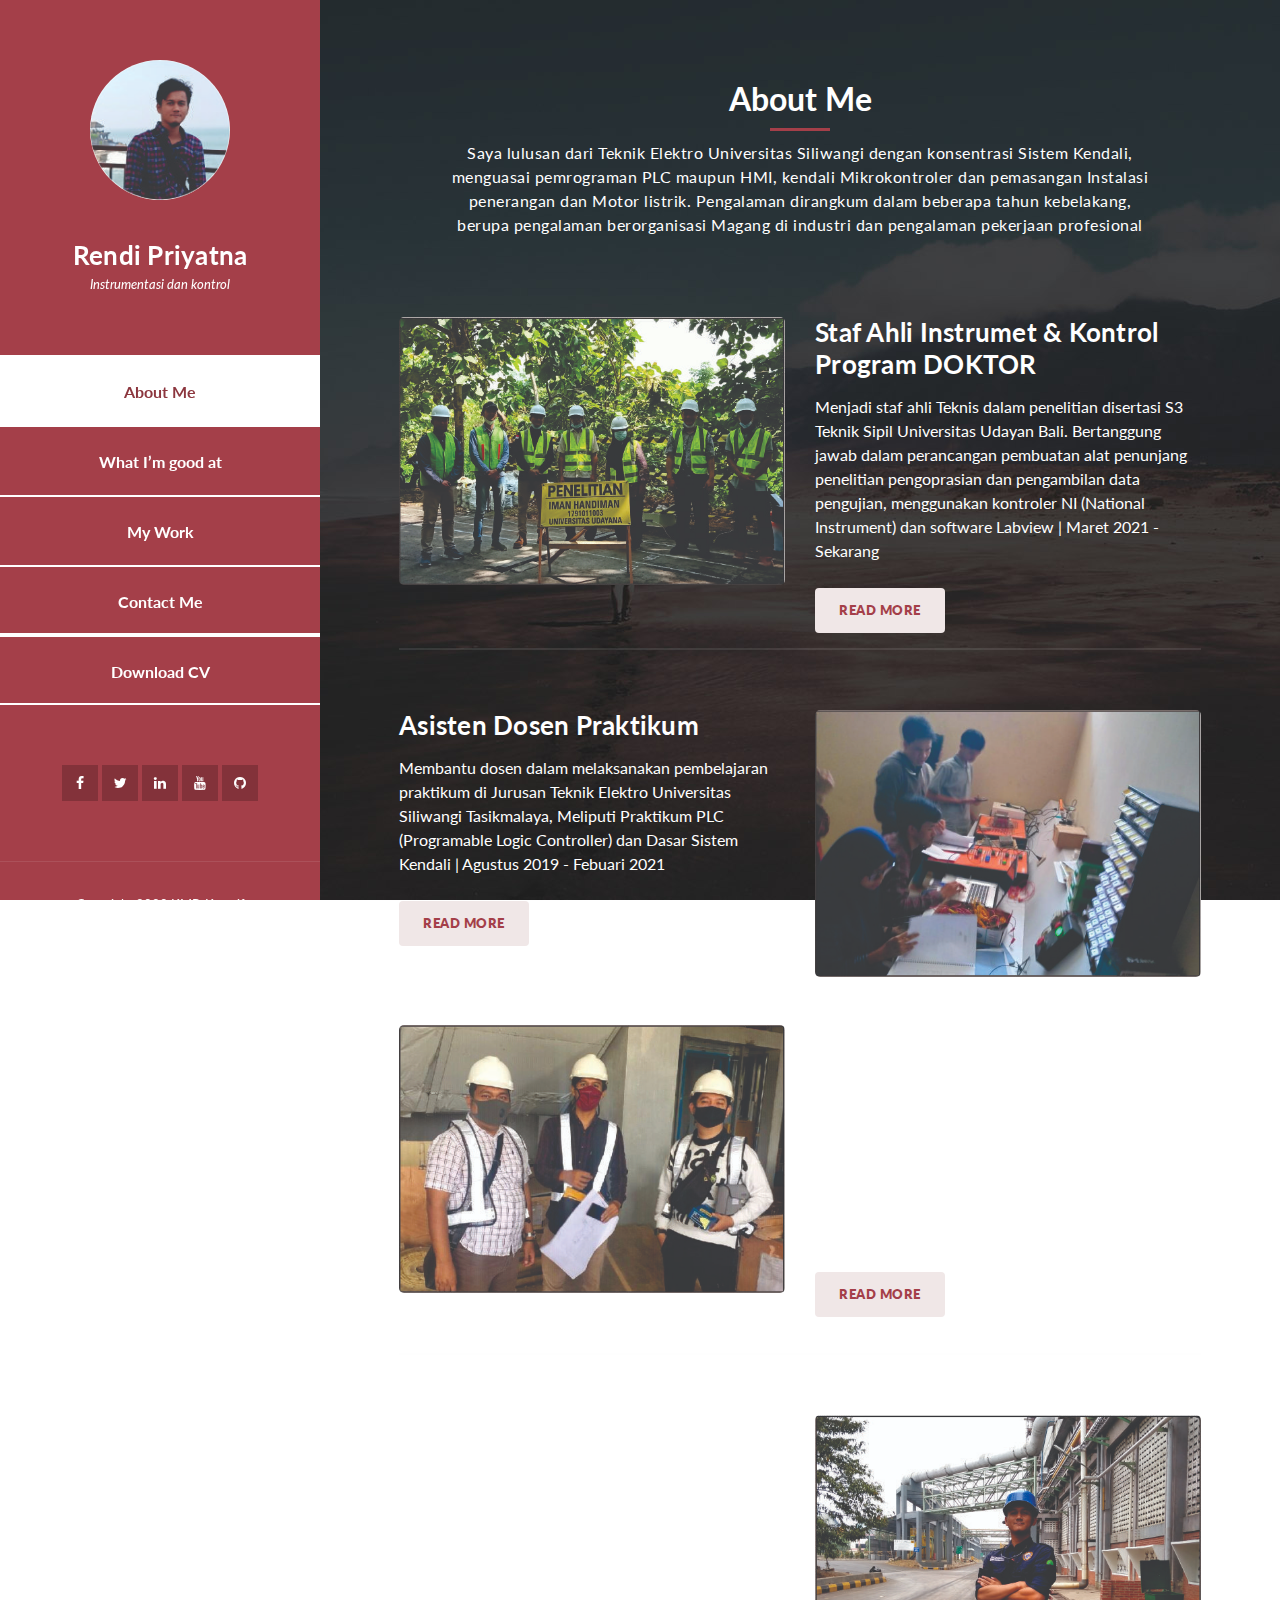
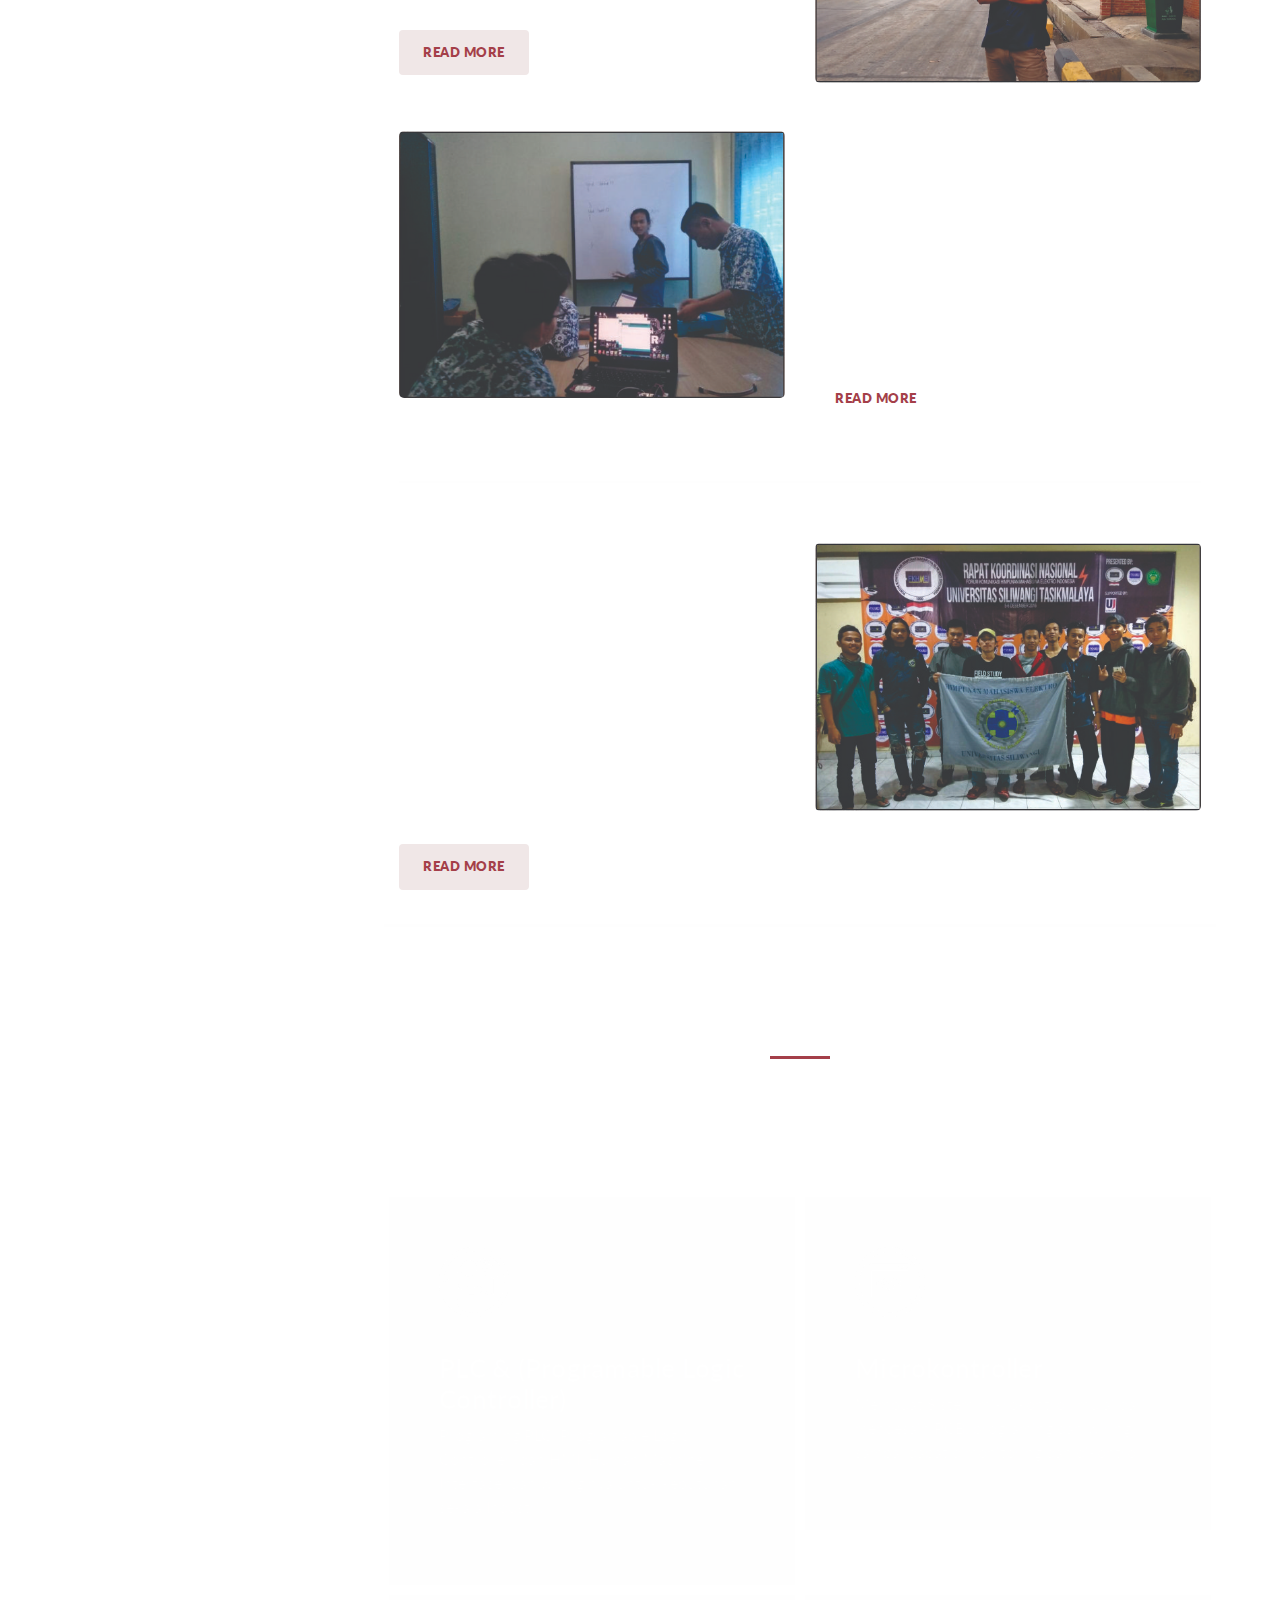
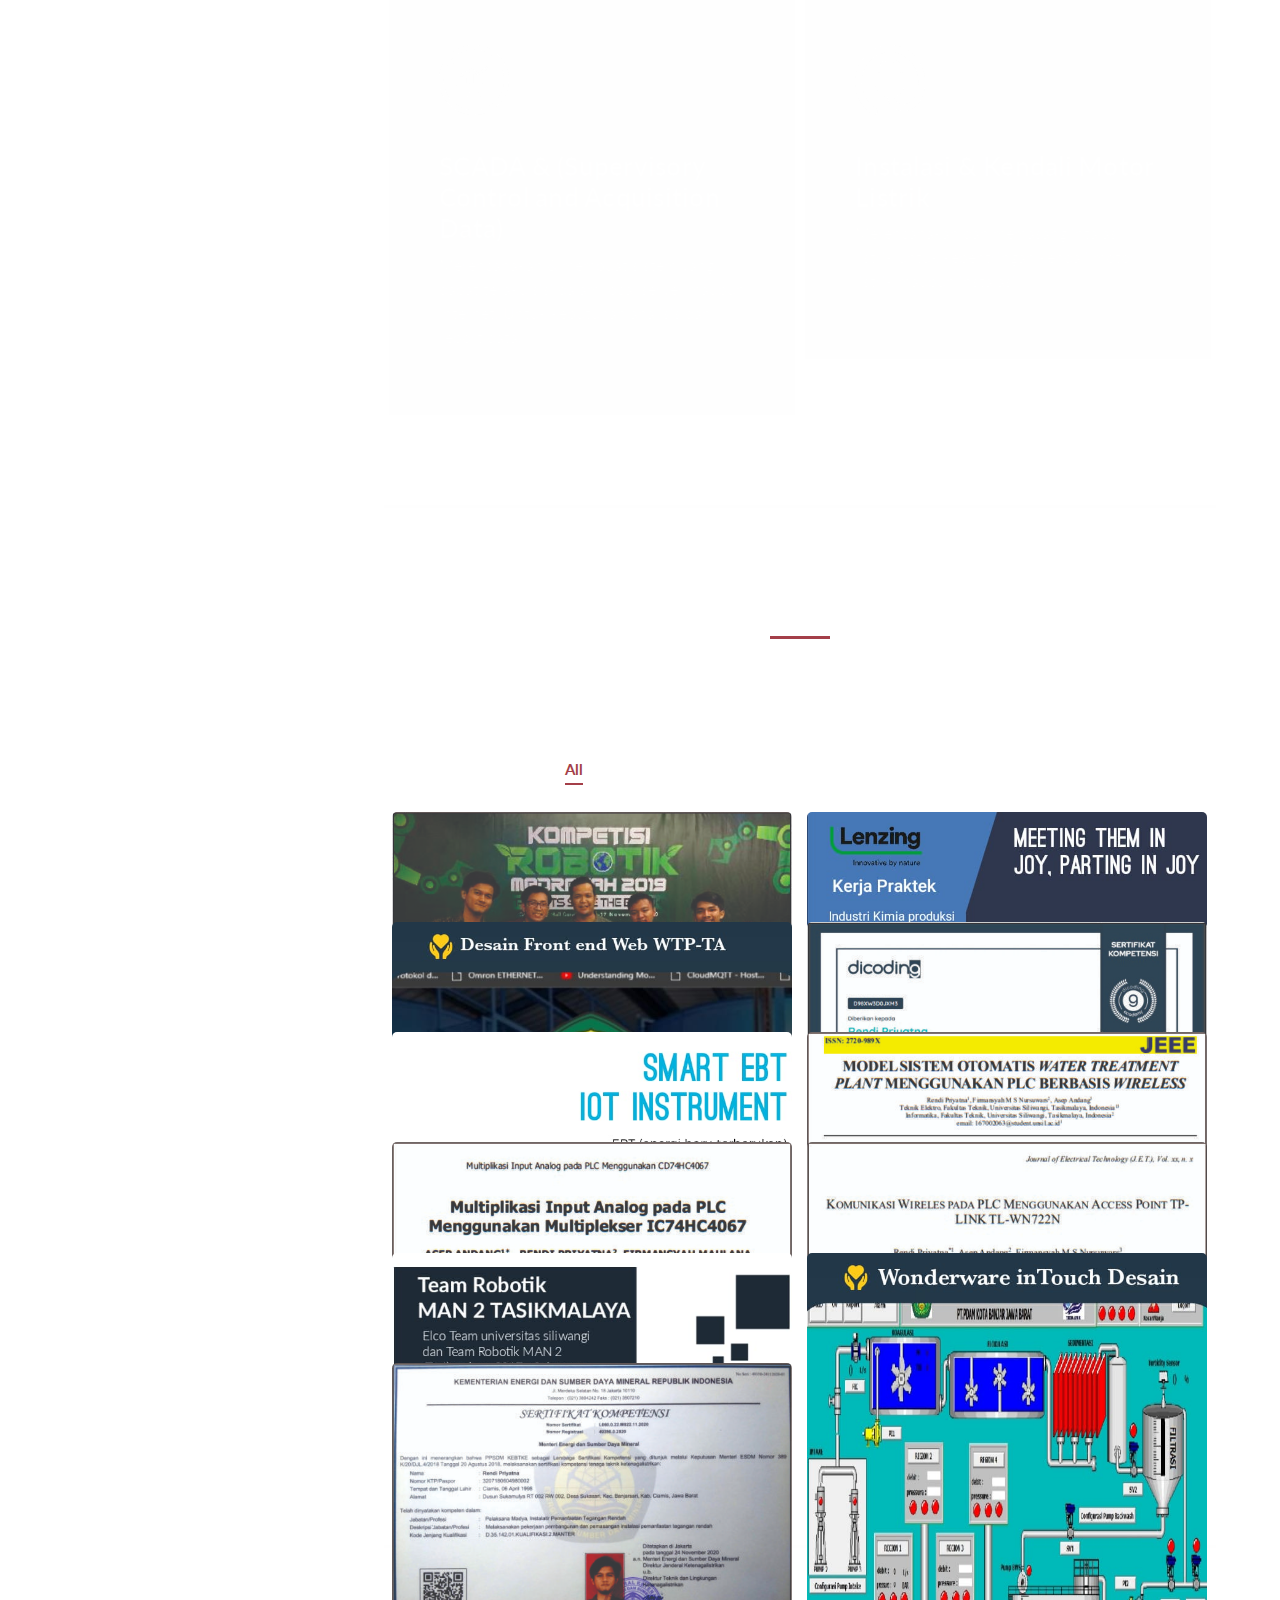
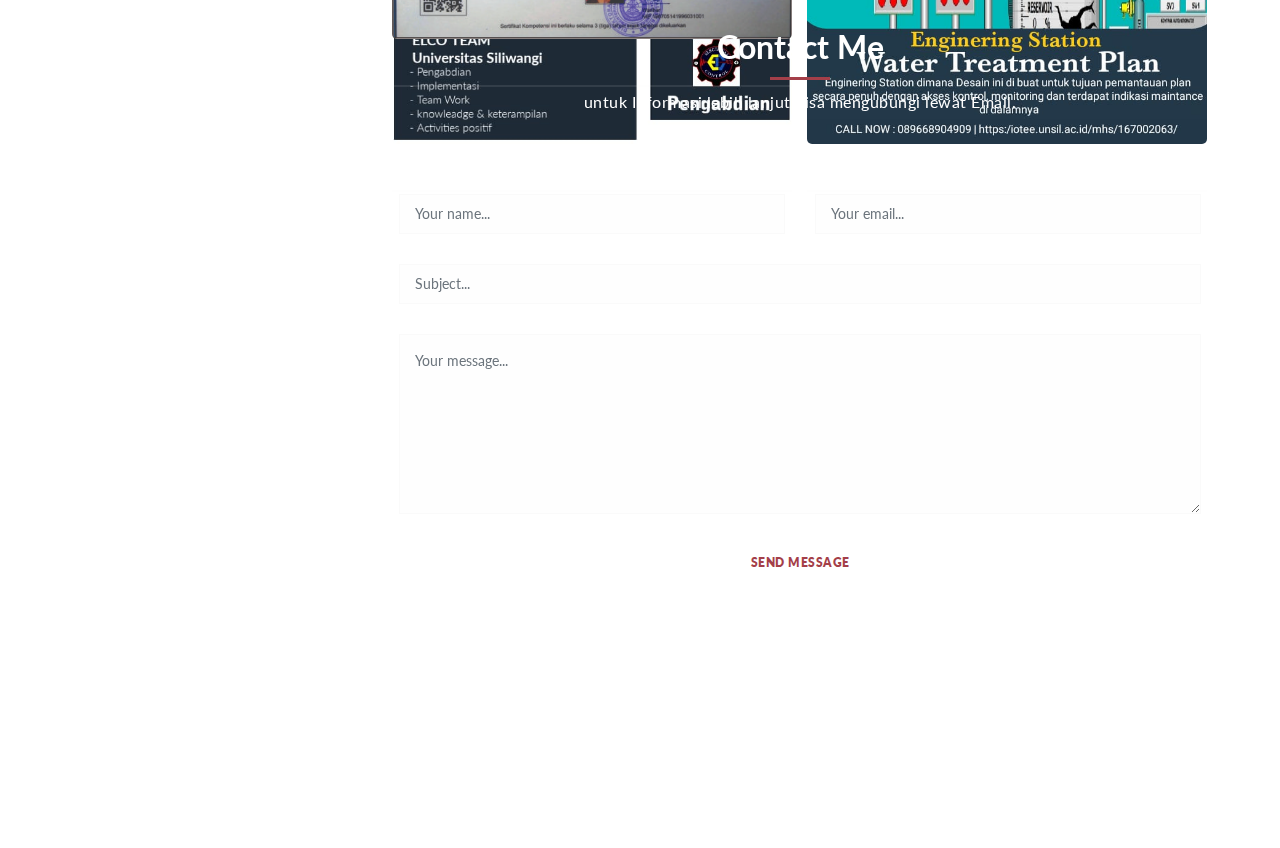
==== index.html @ a425ef1a "first commit" ====
<!DOCTYPE html>
<html lang="en">
  <head>
    <meta charset="utf-8" />
    <meta
      name="viewport"
      content="width=device-width, initial-scale=1, shrink-to-fit=no"
    />
    <meta name="description" content="" />
    <meta name="author" content="" />
    <link
      href="https://fonts.googleapis.com/css?family=Lato:100,300,400,700,900"
      rel="stylesheet"
    />

    <title>Rendi Priyatna</title>
<!--
Reflux Template
https://templatemo.com/tm-531-reflux
-->
    <!-- Bootstrap core CSS -->
    <link href="vendor/bootstrap/css/bootstrap.min.css" rel="stylesheet" />

    <!-- Additional CSS Files -->
    <link rel="stylesheet" href="assets/css/fontawesome.css" />
    <link rel="stylesheet" href="assets/css/templatemo-style.css" />
    <link rel="stylesheet" href="assets/css/owl.css" />
    <link rel="stylesheet" href="assets/css/lightbox.css" />
    <link rel="stylesheet" href="assets/css/style.css"> 
    <!-- <link rel="stylesheet" href="assets/css/reset.css">  -->

    <script src="assets/js/modernizr.js"></script>
  
  </head>

  <body>
    

    <div id="page-wraper">
      <!-- Sidebar Menu -->
      <div class="responsive-nav">
        <i class="fa fa-bars" id="menu-toggle"></i>
        <div id="menu" class="menu">
          <i class="fa fa-times" id="menu-close"></i>
          <div class="container">
            <div class="image">
              <a href="#"><img src="assets/images/me.jpg" alt="" /></a>
            </div>
            <div class="author-content">
              <h4>Rendi Priyatna</h4>
              <span>Instrumentasi dan kontrol</span>
            </div>
            <nav class="main-nav" role="navigation">
              <ul class="main-menu">
                <li><a href="#section1">About Me</a></li>
                <li><a href="#section2">What I’m good at</a></li>
                <li><a href="#section3">My Work</a></li>
                <li><a href="#section4">Contact Me</a></li>
              </ul>
            </nav>
            
            <div class="main-nav">
              <ul class="main">
            <li>
                <a href="https://drive.google.com/file/d/1w5uhKiiRcPPguspFK7QP5sYGs0wpsry7/view?usp=sharing">Download CV</a>
              </li>
              </ul>
          </div>

            <div class="social-network">
              <ul class="soial-icons">
                 <li>
                  <a href="https://fb.com/templatemo"><i class="fa fa-facebook"></i
                  ></a>
                </li>
                <li>
                  <a href="https://twitter.com/rendy026"><i class="fa fa-twitter"></i></a>
                </li>
                <li>
                  <a href="https://www.linkedin.com/in/rendi-priyatna-007/"><i class="fa fa-linkedin"></i></a>
                </li>
                <li>
                  <a href="https://www.youtube.com/watch?v=fQmTn2ET31I&t=65s"><i class="fa fa-youtube"></i></a>
                </li>
                <li>
                  <a href="https://github.com/rendipriyatna"><i class="fa fa-github"></i></a>
                </li>
              </ul>
            </div>
            <div class="copyright-text">
              <p>Copyright 2020 KMP-Kreatif</p>
            </div>
          </div>
        </div>
      </div>

      

      <section class="section about-me" data-section="section1">

        <div class="container">
          <div class="section-heading">
            <h2>About Me</h2>
            <div class="line-dec"></div>
            <span
              >Saya lulusan dari Teknik Elektro Universitas Siliwangi dengan konsentrasi Sistem Kendali, menguasai pemrograman PLC maupun HMI, kendali Mikrokontroler dan pemasangan Instalasi penerangan dan Motor listrik. 
              Pengalaman dirangkum dalam beberapa tahun kebelakang, berupa pengalaman berorganisasi Magang di industri dan pengalaman pekerjaan profesional  </span>
          </div>
          
          <div class="left-image-post">
            <div class="row">
              <div class="col-md-6">
                <div class="left-image">
                  <img src="assets/images/unud.jpg" alt="" />
                </div>
              </div>
              <div class="col-md-6">
                <div class="right-text">
                  <h4>Staf Ahli Instrumet & Kontrol Program DOKTOR</h4>
                  <p>
                    Menjadi staf ahli Teknis dalam penelitian disertasi S3 Teknik Sipil 
                    Universitas Udayan Bali. Bertanggung jawab dalam perancangan pembuatan 
                    alat penunjang penelitian pengoprasian dan pengambilan data pengujian, 
                    menggunakan kontroler NI (National Instrument) dan software Labview | Maret 2021 - Sekarang
                  </p>
                  <section class="white-button cd-section">
                    <div class="cd-modal-action">
                      <a href="#0" class="btn" data-type="modal-trigger">Read More</a>
                      <span class="cd-modal-bg"></span>
                    </div> <!-- cd-modal-action -->
                
                    <div class="cd-modal">
                      <div class="cd-modal-content">
                        <div class="popup">
                          <h3><center>Cerita Project ke Bali</center> </h3>
                          <p><img src="assets/images/unud.jpg" style="float: right;"/>
                            Berawal dari tawaran project ke Bali dari  Dosen saya yaitu <strong> Pak  Asep Andang </strong>,  yang sudah saya anggap sebagai bapak sendiri, yang pada waktu itu  saya belum lulus dari Teknik Elektro Universitas Siliwangi Tasikmalaya. Project tersebut akan dikerjakan ketika saya sudah lulus. “kata Pak Asep”. Lantas saya langsung menerimana, <i> “bersyukur dong belum lulus saja sudah ada tawaran kerjaan, jalan-jalan ke Bali pula, mana nolak pikiran saya hehe”. </i>  
                          </p>
                          <p>
                          Tiga  hari setelah percakapan dengan Pak Asep saya di pertemukan dengan <strong> Pak Iman Handiman </strong>, Dosen Teknik Sipil yang sedang melaksanakan disertasi S3 di Universitas Udayana Bali, menjelaskan program dan teknis project penelitian nantinya seperti apa, penelitian beliau bersifat eksperiment untuk mengetahui tekanan ke arah lateral tanah itu seperti apa akibat beban dinamis dan beliau berani membayar saya yang baru lulus dengan gajih yang lumayan sangat besar 6 digit anggka lo belum anggka depannya yang buat saya tambah bingung hehe dan katanya itu bersih tambah terdiam saya saat itu hehe, <i>“ maklum biasanya dapet uang receh dari hari ke hari hehe”.</i>
                          </p>

                          <p><img src="assets/images/B1.jpg" style="float: left;"/>
                            Dua minggu kemudian saya sudah Sidang Akhir dan dinyatakan LULUS dari teknik elektro Universitas Siliwangi pada tgl 17 Februari 2021, dan pada tanggal 20  Februarinya saya berangkat ke bekasi bersama rekan kerja sekaligus senior saya di teknik elektro Universitas Siliwangi, Namanya <strong> Kodrat </strong>  senior yang menurut saya LEGENDA karena sering denger ceritanya tapi tak pernah tau orangnya seperti apa. Singkat cerita sudah dibekasi dan dipertemuakan dengan dengan orang yang yang katanya akan ngetraining saya mengenai alat yang digunakan untuk penunjang penelitian Pak Iman Handiman, namun pada saat itu saya bingung alatnya belum jadi, dan komponen nya juga pada tidak ada, menurut keterangan project ini sudah lama sekali tidak di lanjutkan karena pandemi Covid 19 dan akhirnya sebagian besar sensor dan kebutuhan lainnya pada hilang <i>"ujar pemilik project yang membangun alat penunjang penelitian pak iman”.</i>
                          </p>
                          <p>
                            Dan akhirnya saya dan abang saya bang kodrat yang menyelesaikannya, tentunya atas arahan penanggung jawab pemilik project sebelumnya,waktu itu saya benar-benar kewalahan membereskan alat penunjang penelitian ini karena harus di ngeprogram NI (National Instrument) dengan software labview yang sebelumnya belum pernah saya mencobanya, tuntutan pengerjaan alat harus beres dalam waktu 1 minggu,  benar-benar pengalaman pertama bekerja di dalam tekanan waktu, pada saat itu, dengan modal menanyakan konsep dan seperti apa cara memprogram labview ke sahabat saya <strong> Moc Rizal </strong> melalui telpone, ditambah sedikit pemahaman saya dalam dunia percodingan, alhamdlilah itu alat keprogram seluruhnya dalam waktu 1 minggu tersebut, namun alat tersebut belum terkalibrasi  dan memlilih di lanjut di Tasikmalaya, karena kehidupan di bekasi tidak enak tempat tidurnya hehe, <i> “ kalo enak sih betah-betah saja”.</i>
                         </p>
                         <p><img src="assets/images/mbl.jpg" style="float: right;"/>
                          Waktu keberangkatan ke Bali sudah mepet namun alatnya belum selesai 100%, alat itu belum terkalihrasi semuanya, dan belum perah di tes running sistem secara keseluruhan, namun ya apa yang harus di perbuat. Mau tidak mau harus berangkat ke Bali dan harus benar-benar dipastikan beres disana.Tanggal 26 Maret 2021 keberangkatan dari kota Tasikmalaya pada pukul 04:00 WIB menuju  Jimbaran Bali. Perjalanan memakan waktu 2 hari lewat jalur darat, karena tidak memungkinkan naik pesawat  <i> “membawa peralatan tempur lho untuk penelitian disana ” </i> beratnya sekitar 50 kg an ada lah…….ayangin Bro naik mobil dari Tasikmalaya ke Bali bawa alat beratnya sampe 50 Kg-an , foto disamping penampakan mobil yang dipake buat tour ke Bali, <i>“ kata pemiliknya langsung dinamai Soleh katanya hehe”.</i>
                          </p>

                          <p><img src="assets/images/tol.jpg" style="float: left;"/>
                          Disepanjang perjalanan entah katro, nora / ndeso, saya benar-benar sangat menikmati keindahan kota bali dari awal masuk pelabuhan di gilimanuk sampe ke kosan yang ada di Jimbaran, tata daerah yang begitu asri dan masih kental dengan budayanya ditambah keindahan panorama-panorama alamnya yang masih terjaga yang buat saya TERPESONA dan nyaman melihatnya “yaelah terpesona hehe” saat itu tidak sama sekali tepikirkan sama alat yang belum 100% beres teruji semuanya berhenti sejenak melihat keindahan Bali.
                          </p>
                          <p>
                            Singkat cerita perjalanan dan peristirahatan sudah beres dan cukup, kewajiban dimulai kembali, keesokan pagi nya langsung diajak ke kampus undayana  menemui promotor untuk kepentingan pemilihat lokasi pengujian yang direkomendasikan dan ketemulah titik yang disetujui di belakang fakultas hukum di bukit Jimbaran, alhamduliilah deket kosan, survey lokasipun dilakukan pada keesokan paginya,
                          </p>
                          <h6>“ ngeri lo bre itu kampus gede banget, kalo di tasik seluas gunung galunggung tuh ada lah :D “ </h6>
                          <p>
                            Tanggal 2 April 2020 pelaksanaan pemasangan mulai dilakukan dari mulai penggalian tanah, marking lokasi untuk lintasan kendaraan, seting dan kalibrasi alat beres dalam waktu 3 hari, karena hari seninnya akan dilaksanakan terpengujian langsung yang disaksikan oleh promotor dan kopromotornya. Percaya atau tidak itu alat sudah terpasang belum sempet pengujian alat lagi keseluruhan dan langsung di tes depat promotor dan kopromotor, gak ngeri-ngeri gimana tuh, gimana kalo ada masalah teknis maupun nonteknis, untungnya alhamdulilah masih bisa di handel waktu itu dan berjalan lancar.
                          </p>
                          
                          <p><img src="assets/images/persiapan.jpg" style="float: right;"/>
                            Settinga parameter instument, kemudian pengkalibrasian dengan membandingkan data hasil pembacaan sensor dengan timbangan yang sudah terkalibrasi sebelumnya
                          
                          </p>
                          <img src="assets/images/persiapan1.jpg" style="float: left;"/>
            
                          <p><img src="assets/images/persiapan2.jpg" style="float: left;"/>
                            Menggali lubung sedalam 1,8 meter dengan lebar 1 meter persegi, dikerjakan oleh 2 orang dalam 2 hari kerja dan Marking lintasan dengan menggunakan Pilok dan menamai setiap jarak lintasannya sejauh 50 cm, 100 cm dan 150 cm
                          </p>
                          <p>
                            Pengujian dilakukan dengan melewatkan truck double dengan berat 18 ton kelereng tebing karang dan melihat respone pergerakan tanah lateral yang dibaca oleh sensor load cell, di proses oleh NI (National Instrument) dan di record melalui labview dengan rate scan 10ms, data tersebut langsung tersimpan ke excel dan dapat di asistensikan secara langsung ke promotor dan alhamdulilah data tersebut di akui dan lanjut untuk dianalisis….. yeayyy alhamdulilah bahagia sekali waktu itu, dan langsung  diajak kami tuk Keliling Bali…
                          <br>
                          <h3>Berikut ini buktinya bahwa saya pernah keliling Bali , bukan editan ya hehe </h3>
                          </p>
                        <img src="assets/images/jl1.jpg" style="float:left">
                        <img src="assets/images/jl2.jpg" style="float:right">
                        <img src="assets/images/jl3.jpg" style="float:left">
                        <img src="assets/images/jl4.jpg" style="float:right">
                        <p>Terimakasih sudah membaca cerita pengalaman saya ketika ada kerjaan di bali, mungkin tidak begitu penting cerita ini saya tulis di portofolio
                          namun ya seadanya seperti ini saya mencoba membuat sebuah rekam jejak pengalaman di dunia digital.
                        </p>
                        </div>
                        
                        
                        <h5 style="text-align: center;">Salam Manja</h5> 
                        <br>
                        <br>
                        <h5 style="text-align: center;">Rendi Priyatna, S.T</h5> 
                        
                        
                
                      
                      </div> <!-- cd-modal-content -->
                    </div> <!-- cd-modal -->
                
                    <a href="#0" class="cd-modal-close"></a>
                
                  </section>                 

                </div>
              </div>
            </div>
          </div>

          <div class="right-image-post">
            <div class="row">
              <div class="col-md-6">
                <div class="left-text">
                  <h4>Asisten Dosen Praktikum</h4>
                  <p>
                    Membantu dosen dalam melaksanakan pembelajaran praktikum 
                    di Jurusan Teknik Elektro Universitas Siliwangi Tasikmalaya,
                    Meliputi Praktikum PLC (Programable Logic Controller) dan 
                    Dasar Sistem Kendali | Agustus 2019 - Febuari 2021
                  </p>
                  <section class="white-button cd-section">
                    <div class="cd-modal-action">
                      <a href="#0" class="btn" data-type="modal-trigger">Read More</a>
                      <span class="cd-modal-bg"></span>
                    </div> <!-- cd-modal-action -->
                
                    <div class="cd-modal">
                      <div class="cd-modal-content">
                        <div class="popup">
                          <h3><center>Cerita Asisten Dosen Praktikum</center> </h3>
                          <p><img src="assets/images/prakplc1.jpg" style="float: left;"/>
                            Cerita pengalaman menjadi Asisten Dosen praktikum bermula dari diajaknya menjadi Asisten dosen praktikum PLC Tahun ajaran Genap, 2019/2020 dari teman seangkatan, “ keajak karena saya terlihat menonjol kali ya di Matakulia PLC” ( sombong dikit gpp ya hehe)
                          </p>
                          <p>Tak banyak dokumentasi yang terabadikan waktu pelaksanaan praktikum karena berlangsung dengan khidmatnya proses belajar mengajarnya “ cie….cie… hehe”, dalam pelaksanaan menjadi Asisten Dosen Praktikum dikerjakan 2 orang karena jumlah mahasiswa yang cukup banyak dan hanya ada 1 modul yang dapat digunakan untuk praktikum pada waktu itu jadi pembagian waktu pelaksanaan praktikum dibagi jadi 2 sip, semisal tidak diberlakukan seperti ini gempor lah masa iya harus nunggu dan mengulang-ngulang pekerjaan dari jam 8 pagi sampe jam 10 malam, ya biar enak dan yang mengajar bisa istirahat dibagi 2 sip akhirnya, Isi dalam Modul pembelajaran praktikum PLC sebagai berikut :
                          
                          </p>
                          <p><img src="assets/images/prakplc2.jpg" style="float: right;"/>
                          
                            1.	Modul Dasar PLC, menerangkan dan mencoba implementasi dan logika-logika dasar dari gerbang logika yang dituangkan dalam program berbentuk ladder diagram seperti gerbang AND, OR,NOT, NAND, XOR, XNOR dll <br>
                            2.	Modul Lanjutan Dasar, menerangkan dan mencoba membuat fungsi-fungsi dasar yang ada dalam pemrograman PLC , seperti Timer, Counter, IL, JME dll <br>
                            3.	Modul Aplikasi PLC Sederhana, mencoba menyelesaikan logika dalam lampu cerdas cermat dan mensimulasikannya dalam bentuk HMI. <br>
                            4.	Modul Aplikasi PLC Lanjutan, mencoba membuat dan menyelesaikan masalah bagaimana cara lampu merah bekerja dan menuangkan logikanya dalam bentuk ladder diagram sehingga dalam berjalan layaknya lampu merah dalam simulasi HMI PLC. <br>
                            Ke 4 modul tersebut harus beres dalam 3 bulanan, karena praktikum dimulasi setelah UTS selesai.
  
                          </p>
                          Kedua Pengalaman Menjadi Asisten Dosen Praktikum Dasar Sistem Kendali Tahun ajaran Genap, 2019/2020, pada waktu itu pelaksanaan praktikum sudah dilaksanakan sebagian secara daring (Online) karena pandemi Covid 19 sudah ada guys, pertemuan awal alhamdulilah masih dapat dilakukan secara langsung tatap muka di kelas Laboratorium Teknik Elektro Universitas Siliwangi, namun pertemuan – pertemuan selanjutnya menggunakan google meet untuk tatap muka dan google classroom untuk pemberian materi dan tugas praktikum.
                          <br>
                          Materi pembelajaran Praktikum Dasar Sistem Kendali sebagai berikut yang mengacu pada simulasi software MATLAB dan SIMULINK:
                          
                          <p> <img src="assets/images/ds1.jpg" style="float: left;"/>
                          
                              1.	Pengenalan MATLAB, memahami dasar-dasar instruksi program dimatlab seperti (aritmatika, komparator, matriks dll) dan memahami fungsi-fungsi di SIMULINK seperti kendali open loop , close loop dan cascade. <br>
                              2.	Transien Responden, menganalisa spesifikasi transien response dari sistem orde-1 dan orde-2 <br>
                              3.	Tempat Kedudukan Akar.<br>
                              Memahami prinsiptempat kedudukanakar  (TKA)  danmenggambarkankurva TKA dari suatusistem.<br>

                          </p>
                          <p>
                            Ketiga, pengalaman menjadi Asisten Dosen Praktikum PLC lagi , namun kali ini dalam berbarengan dengan tantangan project pembuatan Web Simulasi untuk praktikum PLC secara online dan dapat memprogram ladder diagram di website secara online, project ini dikerjakan dalam kurun waktu selama 6 bulanan besama 2 rekan TIM saya yang bernama  <strong> Muhamad Ridwan & Risna Gunawan 
                            </strong>.  Dalam pengerjaan project ini banyak hal yang menarik, nanti saya buatkan artikel khususnya hehe                            
                          </p>
                          <p> <img src="assets/images/ds2.jpg" style="float: left;"/>
                            Selesai pengerjaan Project Viritual Praktikum PLC yang dapat di kerjakan melalui website dan dapat memprogram ladder diagram secara online baru praktikum PLC dilaksanakan, untuk modul pembelajaran hampir sama dengan modul praktikum sebelumnya hanya saja berbeda dari cara memprogranya, yang awalnya menggunakan software cx-programer kiti hanya membutuhkan browser untuk mengakses situs praktikum tersebut, karena pemrograman dekerjakan secara full menggunakan bahasa pemrograman js (javascript).
                          </p>
                          <p>
                            Alhamdulilah selesai juga cerita pengalaman menjadi Asisten Dosen Praktikum 3 kali dalam tiga periode belajar mengajar, Terimakasih sudah membaca dan melihat-lihat
                          </p>

                        </div>
                        
                        <br>
                        <h5 style="text-align: center;">Salam Manja</h5> 
                        <br>
                        <br>
                        <h5 style="text-align: center;">Rendi Priyatna, S.T</h5> 
                        
                        
                
                      
                      </div> <!-- cd-modal-content -->
                    </div> <!-- cd-modal -->
                
                    <a href="#0" class="cd-modal-close"></a>
                
                  </section>                 



                </div>
              </div>
              <div class="col-md-6">
                <div class="right-image">
                  <img src="assets/images/prak.jpg" alt="" />
                </div>
              </div>
            </div>
          </div>

          <br>
          <br>

          <div class="left-image-post">
            <div class="row">
              <div class="col-md-6">
                <div class="left-image">
                  <img src="assets/images/sur.jpg" alt="" />
                </div>
              </div>
              <div class="col-md-6">
                <div class="right-text">
                  <h4>Staf Teknis Surveyor CV. Dwi Tunggal Mandiri</h4>
                  <p>
                    Menjadi TIM surveyor dalam mensurvey kebenaran dan kelayakan
                    pemasangan instalasi listrik terhadap gambar perencanaan, untuk
                    kepentingan Sertifikasi Laik Fungsi di proyek pembangunan Resto &
                    Caffee Mangkubumi park Tasikmalaya | September - Oktober 2020
                   </p>
                   <section class="white-button cd-section">
                    <div class="cd-modal-action">
                      <a href="#0" class="btn" data-type="modal-trigger">Read More</a>
                      <span class="cd-modal-bg"></span>
                    </div> <!-- cd-modal-action -->
                
                    <div class="cd-modal">
                      <div class="cd-modal-content">
                        <div class="popup">
                          <h3><center>Cerita Tim Surveyor</center> </h3>
                          <p><img src="assets/images/slf1.jpg" style="float: right;"/>
                            Salam Manja Buat kita semua, pada artikel ini saya bercerita tentang pengalaman menjadi staff teknis surveyor di CV. Dwi Tunggal Mandiri  Tasikmalaya. Berawal dari ajakan proyek untuk SLF ( sertifikasi Laik Fungsi ) sebuah gedung atau bangunan, dari Dosen yang paling dekat dengan saya yaitu <strong> Bapak Asep Andang </strong> mengajak untuk ikut gabung dalam tim survey pembangunan <strong> Resto and Cafe di Mangkubumi Park </strong>.  
                          </p>
                          <p>
                            Mensurvei kelayakan pemasangan apakah sudah sesuai dengan standar SNI atau belum dan membandingkan kebenaran pemasangan titik – titik beban yang terpasang dengan  gambar perancangan yang sudah disepakati sebelumnya, menganalisis kebutuhan daya yang terpasang dengan yang di suplay dari PLN dan pengecekan pemasangan penangkap petir dan grounding
                          </p>
                          <p><img src="assets/images/slf2.jpg" style="float: left;"/>
                            Pengalaman tempat kedua yaitu pembangunan pusat pembelanjaan PD Mulya Sen Sen  Cikurubuk Tasikmalaya, pembangunan gedung 4 lantai yang mana lantai 1 / basement untuk keperluan parki kendaraan , Lantai dua dan 3 tempat perbelanjaan, dan di lantai 4 gudang kebutuhan toko, parameter-parameter pengcekan sama dengan SLF bangunan pertama yaitu pemasangan titik beban sesuai dengan gambaran perencanaan sebelumnya atau tidak, pemasangan, alat- alat yang terpasang , proteksi gedung dan grounding yang sudah sesuai standar SNI  atau tidaknya
                            </p>
                            <P>Terimakasih sudah mau membaca pengalaman saya di bidang surveyor ketika menjadi Tim di staff teknis CV.Dwi Tunggal Mandiri Tasikmalaya</P>
                        </div>
                        
                        <br>
                        <h5 style="text-align: center;">Salam Manja</h5> 
                        <br>
                        <br>
                        <h5 style="text-align: center;">Rendi Priyatna </h5> 
                        
                        
                
                      
                      </div> <!-- cd-modal-content -->
                    </div> <!-- cd-modal -->
                
                    <a href="#0" class="cd-modal-close"></a>
                
                  </section>  

                </div>
              </div>
            </div>
          </div>


          <div class="right-image-post">
            <div class="row">
              <div class="col-md-6">
                <div class="left-text">
                  <h4>Program Kerja Praktek | Lenzing</h4>
                  <p>
                    Program Magang dalam kegiatan Kerja Praktek. Mengkalibrasi 
                    transmiter-transmiter sensor yang ada di industi Kimia seperti 
                    PH, TDS, Pressure, Suhu, Level, dan membantu mem-program PLC serta 
                    mendesain SCADA di Wonderware inTouch, bersama dengan 5 orang Tim lainnya.
                    | Agustus -  September 2019
                  </p>
                  <section class="white-button cd-section">
                    <div class="cd-modal-action">
                      <a href="#0" class="btn" data-type="modal-trigger">Read More</a>
                      <span class="cd-modal-bg"></span>
                    </div> <!-- cd-modal-action -->
                
                    <div class="cd-modal">
                      <div class="cd-modal-content">
                        <div class="popup">
                          <h3><center>Cerita Kerja Praktek </center> </h3>
                          <p>
                            Salam Manja, sehat dan bahagia semuanya, dalam cerita pengalaman kali ini mungkin yang penulis rasa sangat bahagia karena kegiatan saya bercampur dengan bibit-bibit cinta <i> “ lebai dikit gpp ya hehe” </i>
                          </p>
                          <p><img src="assets/images/spv1.jpg" style="float: left;"/>
                            Semester genap tahun 2019 ada kegiatan pelaksanaan Kerja praktek dilapangan atau kita sering singkat KP (Kerja Praktek) pada saat itu sebetulnya ada rencana tersendiri mau KP dimana yang sesuai fashion, namun perusahaan yang di minati tidak menerima mahasiswa KP pada saat itu dikarenakan projet bulan-bulan itu lagi tidak ada, oleh karena mencari lagi dan konsultasi lagi dengan dosen, mencari perusahaan mana yang dapat menerima mahasiswa kp yang sesaui dengan minat saya dengan menghubingi alumni-alumni ,  dan ada tawaran buat coba mengirimkan proposal ke PT.SPV Lenzing Purwakarta atas rujukan dosen tersebut.
                          </p>
                          <p>
                            Dua minggu kedepannya <strong> ALHAMDULILAH </strong> saya dinyatakan diterima untuk dapat melaksanakan kerja praktek di PT. SPV Lenzing tentunya bareng temen hidup saya hehe, di dalam surat tersebut dituliskan tgl 5 agustus 2019 sudah mulai masuk kerja praktek, dan pada saat itu saya dan temen hidup saya bergegas persiapan keberangkatan “ yaey asik akhirnya bisa KP bareng yang ku suka” (lebai nya diri ini hehe).
                          </p>

                          <p><img src="assets/images/spv2.jpg" style="float: right;"/>
                            Pelaksanaan Kerja praktek dilaksanakan minimal 30 hari kerja menurut panduan KP  dijurusan Teknik Elektro Universitas Siliwangi pada saat itu namun pelaksanaan nya bisa kurang dari itu hehe, saya kerja praktek paling 20 hari kerja, jadi sekitar 1 bulanan kali dihitung sama hari sabtu dan minggunya. Pelaksanaan kerja praktek disana saya ditempatkan di departement Instrument bersamaan dengan 5 orang lainnya dari politeknik dan universitas berbeda. Yang dipelajari saat kerja praktek di departement instument tentunya tentang semua yang berhubungan dengan instrumentasi di perusahaan tersebut. PT. SPV Lenzing merupakan industri kimia, dimana mayoritas semua pengolahannya menggunakan parameter kimia, industri ini memproduksi bahan dasar dari kayu menjadi serat viscose yang mana serat viscose tersbut merupakan bahan dasar dari pembuatan seperti  kain, kapas,  tisu dll yang sejenisnya. 
                          </p>

                          <p><img src="assets/images/spv3.jpg" style="float: left;"/>
                            Di department instumen saya belajar  bagaimana cara mengkalibrasi sensor, maintance transmiter, control valve, maintance kualitas pembacaan sensor, menganalisis dan membaca perubahan yg dihasilkan dari sensor selama 2 minggu pertama dan untuk dua minggu kedepatnnya saya di training mengenai SCADA menggunakan software Wonderware inTocuh. Pada saat itu pelaksanaan training dilakukan secara simulasi bagaimana cara mengubungkan atau mengkomunikasikan sensor ataupun transmiter dengan PLC, waktu itu project simulasinya tentang pengisian tangki dan kontrol valvenya. Berikut beberapa dokumentasi saat pelaksanaan kerja praktek di PT.SPV Lenzing Purwakarta
                          </p>

                        <img src="assets/images/spvi1.jpg" style="float:left">
                        <img src="assets/images/spvi2.jpg" style="float:right">
                        <img src="assets/images/spvi3.jpg" style="float:left">
                        <img src="assets/images/spvi4.jpg" style="float:right">
                        <br>
                        <p>
                          Okh iya dosen yang sering saya ceritakan tadi diatas itu bernama Asep Andang, beliau dosen yang menurut saya paling tanggung jawab, perhatian dan humble kepada seluruh mahasiswa, jadinya saya benar-benar betah ketika diskusi maupun curhat masalah perkuliahan ataupun pribadi kepada beliau, dan alumni yang membantu saya masuk ke P.T SPV Lenzing Purwakarta itu bernapa Irvan  berkat beliau pula saya bisa masuk dan ikut melaksanakan kerja praktek disana, ada juga selain pak irvan itu ada pak entis orang instrument project dan pak Agus kepala pimpinan departement Elektrik. Sangat bersyukur sekali dapat kenal dengan orang-orang hebat seperti beliau dan sangat menginspirasi sekali karakter-karakternya, Terimakasi semuanya semoga perbuatan kebaikan kepedulian nya dibalas dengan hal yang lebih baik, aamiin,
                        <br>
                        Oh iya Terimakasih juga ya kepada yang sudah membaca cerita pengalaman kerja praktek saya di P.T SPV Lenzing Purwakarta
                        </p>
                      </div>
                    
                        


                        <br>
                        <h5 style="text-align: center;">Salam Manja</h5> 
                        <br>
                        <br>
                        <h5 style="text-align: center;">Rendi Priyatna, S.T</h5> 
                        
                        
                
                      
                      </div> <!-- cd-modal-content -->
                    </div> <!-- cd-modal -->
                
                    <a href="#0" class="cd-modal-close"></a>
                
                  </section>  



                </div>
              </div>
              <div class="col-md-6">
                <div class="right-image">
                  <img src="assets/images/spv.jpg" alt="" />
                </div>
              </div>
            </div>
           </div>
            <br>
            <br>
          <div class="left-image-post">
            <div class="row">
              <div class="col-md-6">
                <div class="left-image">
                  <img src="assets/images/man.jpg" alt="" />
                </div>
              </div>
              <div class="col-md-6">
                <div class="right-text">
                  <h4>Mentor & Pelatih Komunitas Robotik MAN 2 TASIKMALAYA</h4>
                  <p>
                    Mentoring siswa komunitas robotik dalam mengenal dan belajar
                    mengenai mikrokontrol, IoT (Internet of Things) dan logika-logika
                    pemrograman dalam membangun robot-robot atau sistem sederhana
                    yang berguna dilingkungan sekitarnya | Agustus 2017 - September 2020
                  </p>
                  <div class="white-button">
                    <a href="#">Read More</a>
                  </div>
                </div>
              </div>
            </div>
          </div>

          <div class="right-image-post">
            <div class="row">
              <div class="col-md-6">
                <div class="left-text">
                  <h4>Himpunan Mahasiswa Elektro Universitas Siliwangi | Anggota Departement</h4>
                  <p>
                    Pengalaman berorganisasi pertama, dilingkungan Kampus bersama Keluarga 
                    HME universitas siliwangi tahun 2018/2019, diamanahi untuk memegang 
                    tanggung jawab untuk mewadahi semua kreatifitas mahasiswa elekto dalam 
                    bidang komunitas  kontrol ,seni, olah raga dan adventure 
                    | Februari 2018 -  Februari 2019
                  </p>
                      <section class="white-button cd-section">
                        <div class="cd-modal-action">
                          <a href="#0" class="btn" data-type="modal-trigger">Read More</a>
                          <span class="cd-modal-bg"></span>
                        </div> <!-- cd-modal-action -->
                    
                        <div class="cd-modal">
                          <div class="cd-modal-content">
                           <h3>Cerita Menjadi Pengurus Himpunan Mahasiswa Elektro</h3> 
                            <span>
                               Lagi Proses pengeditan dan pendeskripsian
                            </span>
                    
                          
                          </div> <!-- cd-modal-content -->
                        </div> <!-- cd-modal -->
                    
                        <a href="#0" class="cd-modal-close"></a>
                    
                     </section>
                </div>
              </div>
              <div class="col-md-6">
                <div class="right-image">
                  <img src="assets/images/hme.jpg" alt="" />
                </div>
              </div>
            </div>
           </div>

           

        </div>
      </section>

      <section class="section my-services" data-section="section2">
        <div class="container">
          <div class="section-heading">
            <h2>What I’m good at?</h2>
            <div class="line-dec"></div>
            <span
              > Beberapa bidang ini yang membentuk karakter saya sampai saat ini, menyukai dan menguasai beberapa
              bagian dari dunia instrumentasi dan kontrol
             </span
            >
          </div>
          <div class="row">
            <div class="col-md-6">
              <div class="service-item">
                <div class="first-service-icon service-icon"></div>
                <h4>PLC &amp; (Programable Logic Controller)</h4>
                <p>
                  Programing PLC (Programable Logic Controller) dan HMI 
                  (Human Machine Interface) dan wiring nya untuk 
                  kebutuhan sekala Industri.

                </p>
              </div>
            </div>
            <div class="col-md-6">
              <div class="service-item">
                <div class="second-service-icon service-icon"></div>
                <h4>Microkontroller</h4>
                <p>
                  Membuat Sistem mikrokontrol, mulai 
                  dari mendesain PCB, programing dan 
                  wiring, sampai dapat dimonitoring dan 
                  dikontrol
                </p>
              </div>
            </div>
            <div class="col-md-6">
              <div class="service-item">
                <div class="third-service-icon service-icon"></div>
                <h4>SCADA &amp; (Supervisory Control and Acquisition Data) </h4>
                <p>
                  Merencanakan & membuat sistem 
                  yang dapat terakuisisi dalam local 
                  server maupun internet. Untuk 
                  kebutuhan analisis dan report data.

                </p>
              </div>
            </div>
            <div class="col-md-6">
              <div class="service-item">
                <div class="fourth-service-icon service-icon"></div>
                <h4>Instalasi & Kendali Motor Listrik</h4>
                <p>
                  Merencanakan dan memasang intalasi 
                  listrik untuk kepentringan kendali 
                  motor listrik maupun instalasi
                </p>
              </div>
            </div>
          </div>
        </div>
      </section>

      <section class="section my-work" data-section="section3">
        <div class="container">
          <div class="section-heading">
            <h2>My Work</h2>
            <div class="line-dec"></div>
            <span
              >Berikut ini beberapa dokumentasi kegiatan berorganisasi, project yang pernah dikerjakan, dan pengalaman lainnya
              </span
            >
          </div>
          <div class="row">
            <div class="isotope-wrapper">
              <form class="isotope-toolbar">
                <label
                  ><input
                    type="radio"
                    data-type="*"
                    checked=""
                    name="isotope-filter"
                  />
                  <span>all</span></label
                >
                <label
                  ><input
                    type="radio"
                    data-type="project"
                    name="isotope-filter"
                  />
                  <span>project</span></label
                >
                <label
                  ><input
                    type="radio"
                    data-type="komunitas"
                    name="isotope-filter"
                  />
                  <span>komunitas</span></label
                >
                <label
                  ><input
                    type="radio"
                    data-type="awords"
                    name="isotope-filter"
                  />
                  <span>awords</span></label
                >
                <label
                  ><input
                    type="radio"
                    data-type="sertifikat"
                    name="isotope-filter"
                  />
                  <span>sertifikat</span></label
                >
                <label
                ><input
                  type="radio"
                  data-type="publikasi"
                  name="isotope-filter"
                />
                <span>publikasi jurnal</span></label
              >
              </form>

              <div class="isotope-box">

                <div class="isotope-item" data-type="awords">
                  <figure class="snip1321">
                    <img
                      src="assets/images/A3.jpg"
                      alt="sq-sample26"
                    />
                    <figcaption>
                      <a
                        href="assets/images/A3.jpg"
                        data-lightbox="image-1"
                        data-title="Caption"
                        ><i class="fa fa-search"></i
                      ></a>
                      <h4>JUARA I MRC 2019</h4>
                      <span>Menjuarai JUARA I MRC (Madrasah Robotic Competition) yang diselenggarakan
                        oleh Kementrian Agama di Mall Grand City Surabaya, 2019 | Mentor & Pelatih
                        informasi lebih lanjut kunjungi website berikut:
                      </span>
                      <a href="http://man2tasikmalaya.sch.id/index.php?id=berita&kode=52" >Website Resmi MAN 2 TASIKMALAYA</a> |
              
                      <a href="https://inet.detik.com/science/d-4792852/santri-tasikmalaya-juara-kontes-robot-nasional" >detik.com</a>
                    
                    </figcaption>
                  </figure>
                </div>


                <div class="isotope-item" data-type="komunitas">
                  <figure class="snip1321">
                    <img
                      src="assets/images/img7.jpg"
                      alt="sq-sample26"
                    />
                    <figcaption>
                      <a
                        href="assets/images/img7.jpg"
                        data-lightbox="image-1"
                        data-title="Caption"
                        ><i class="fa fa-search"></i
                      ></a>
                      <h4>TIM Kerja Praktek </h4>
                      <span>program Kerja Praktek yang diselenggarakan di 
                        PT.South Pacific Viscose Purwakarta Jawabarat
                        ditempatkan di Depertement Instument bagian instrumentasi dan control.</span>
                    </figcaption>
                  </figure>
                </div>

                <div class="isotope-item" data-type="project">
                  <figure class="snip1321">
                    <img
                      src="assets/images/img6.jpg"
                      alt="sq-sample26"
                    />
                    <figcaption>
                      <a
                        href="assets/images/img6.jpg"
                        data-lightbox="image-1"
                        data-title="Caption"
                        ><i class="fa fa-search"></i
                      ></a>
                      <h4>Project Front end WEB </h4>
                      <span>Project Tugas Akhir saya yang berjudul
                        Model Sistem Water Treatment Plant Menggunakan PLC berbasis Wireless
                        Project ini bagian interface website di Tugas Akhir, untuk lebih jelasnya
                        kunjungi  link berikut :
                      </span>
                        <a href= "http://iotee.unsil.ac.id/mhs/167002063/">Klik disini</a>
                    </figcaption>
                  </figure>
                </div>

                <div class="isotope-item" data-type="awords">
                  <figure class="snip1321">
                    <img
                      src="assets/images/A1.jpg"
                      alt="sq-sample26"
                    />
                    <figcaption>
                      <a
                        href="assets/images/A1.jpg"
                        data-lightbox="image-1"
                        data-title="Caption"
                        ><i class="fa fa-search"></i
                      ></a>
                      <h4>Serifikasi Kompetensi Front end Developer</h4>
                      <span>Lulus kelas belajar Web Front end Developer
                        dan mendapatkan sertifikasi keahliat pemula | ID Kredential: D98XW3D0JXM3 </span>
                        <a href="https://www.dicoding.com/certificates/D98XW3D0JXM3">klik disini</a>
                    </figcaption>
                  </figure>
                </div>

                <div class="isotope-item" data-type="project">
                  <figure class="snip1321">
                    <img
                      src="assets/images/img2.jpg"
                      alt="sq-sample26"
                    />
                    <figcaption>
                      <a
                        href="assets/images/img2.jpg"
                        data-lightbox="image-1"
                        data-title="Caption"
                        ><i class="fa fa-search"></i
                      ></a>
                      <h4>Project Monitoring EBT IoT</h4>
                      <span>Membuat Project alat untuk dapat memonitoring daya masukan dari solar panel 
                        dan daya yang terpakai sehingga dapat termonitoring secara real time melalui smarth phone
                      </span>
                    </figcaption>
                  </figure>
                </div>

                <div class="isotope-item" data-type="publikasi">
                  <figure class="snip1321">
                    <img
                      src="assets/images/Jurnal1.jpg"
                      alt="sq-sample26"
                    />
                    <figcaption>
                      <a
                        href="assets/images/Jurnal1.jpg"
                        data-lightbox="image-1"
                        data-title="Caption"
                        ><i class="fa fa-search"></i
                      ></a>
                      <h4>Model Sistem Water Treatment Plan</h4>
                      <span>
                        Jurnal Model Sistem Water Treatment Plan Menggunakan PLC berbasis Wireless, merupakan jurnal dari tugas akhir saya di jurusan teknik elektro Universitas Siliwangi Tasikmalay
                        
                        <a href="http://jurnal.unsil.ac.id/index.php/jeee/article/view/2701/0">Link Jurnal</a>
                      </span>
                    </figcaption>
                  </figure>
                </div>

                <div class="isotope-item" data-type="publikasi">
                  <figure class="snip1321">
                    <img
                      src="assets/images/Jurnal2.jpg"
                      alt="sq-sample26"
                    />
                    <figcaption>
                      <a
                        href="assets/images/Jurnal2.jpg"
                        data-lightbox="image-1"
                        data-title="Caption"
                        ><i class="fa fa-search"></i
                      ></a>
                      <h4>Multiplikasi Analog Channel PLC</h4>
                      <span>
                       Multiplikasi Analog Channel pada PLC menggunakan Multiplekser IC 74HC4067, jurnal ini dibuat karena atas unsur ketidak sengajaannya ditemukan solusi lain untuk menambah analog input 
                       pada PLC karena pada waktu itu sedang mengerjakan tugas akhir analog iput yang tersedia kurang dan diharuskan untuk ekspan analog PLC nya, namun harganya yang cukup mahal dan sangat tidak 
                       bersahabat di kantong saya waktu itu, akhir nya mengakali kekurangan tersebut dan didapatkanlah ide ini dan akhirnya dibuatkan jurnal, dan alhamdulilahnya masuk ke Rank Sinta 2

                        <a href="">Link Jurnal</a>
                      </span>
                    </figcaption>
                  </figure>
                </div>


                <div class="isotope-item" data-type="publikasi">
                  <figure class="snip1321">
                    <img
                      src="assets/images/Jurnal3.jpg"
                      alt="sq-sample26"
                    />
                    <figcaption>
                      <a
                        href="assets/images/Jurnal3.jpg"
                        data-lightbox="image-1"
                        data-title="Caption"
                        ><i class="fa fa-search"></i
                      ></a>
                      <h4>Wireless Comunication on PLC</h4>
                      <span>
                       Jurnal bagian ke 3 ini dibuat dari bagian tantangan tugas akhir saya juga yang mana tantangan nya seperti ini " apakah PLC dapat dikomunikasikan secara wireless ?"
                       maka dari hal itu lah gagasan dan konsep penelitian TA saya dimulai, dan akhirnya PLC dapat berkomunikasi secara wireless dengan base komunikasi data MTCP 
                        <a href="">Link Jurnal</a>
                      </span>
                    </figcaption>
                  </figure>
                </div>


                <div class="isotope-item" data-type="komunitas">
                  <figure class="snip1321">
                    <img
                      src="assets/images/img4.jpg"
                      alt="sq-sample26"
                    />
                    <figcaption>
                      <a
                        href="assets/images/img4.jpg"
                        data-lightbox="image-1"
                        data-title="Caption"
                        ><i class="fa fa-search"></i
                      ></a>
                      <h4>Komunitas Robotik MAN 2 TASIKMALAYA</h4>
                      <span>Full TIM Robotik MAN 2 Tasikmalaya tahun ajaran 2019 - 2020 
                        Komplek Pondok Pesantren Cipasung, Ds. Cipakat Kec. Singaparna, Cintaraja, Kec. Singaparna, Tasikmalaya, Jawa Barat 46417
                      </span>
                    </figcaption>
                  </figure>
                </div>

                <div class="isotope-item" data-type="project">
                  <figure class="snip1321">
                    <img
                      src="assets/images/img1.jpg"
                      alt="sq-sample26"
                    />
                    <figcaption>
                      <a
                        href="assets/images/img1.jpg"
                        data-lightbox="image-1"
                        data-title="Caption"
                        ><i class="fa fa-search"></i
                      ></a>
                      <h4>Desain Wonderware inTouch</h4>
                      <span>Project Tugas Akhir saya yang berjudul Model Sistem Water Treatment Plant Menggunakan PLC
                        Berbasis Wireless, Desain Interface ini dikhususkan di bagian Office " engginering station" 
                        yang dibuat di software Wonderware inTouch  </span>
                    </figcaption>
                  </figure>
                </div>

                <div class="isotope-item" data-type="awords">
                  <figure class="snip1321">
                    <img
                      src="assets/images/A2.jpg"
                      alt="sq-sample26"
                    />
                    <figcaption>
                      <a
                        href="assets/images/A2.jpg"
                        data-lightbox="image-1"
                        data-title="Caption"
                        ><i class="fa fa-search"></i
                      ></a>
                      <h4>Sertifikasi Kompetensi Instalasi Listrik</h4>
                      <span>Sertifikasi kopentensi keahlian ketenaga Listrikan yang diselenggarakan 
                        oleh Kementrerian Energi dan Sumber Daya Alam dalam bidang Instalasi Penerangan 
                        dan Motor Listrik | ID Kredential: 35.143.03.028.1 
                      </span>
                    </figcaption>
                  </figure>
                </div>

                <!-- <div class="isotope-item" data-type="sertifikat">
                  <figure class="snip1321">
                    <img
                      src="assets/images/A31.jpg"
                      alt="sq-sample26"
                    />
                    <figcaption>
                      <a
                        href="assets/images/A31.jpg"
                        data-lightbox="image-1"
                        data-title="Caption"
                        ><i class="fa fa-search"></i
                      ></a>
                      <h4>SERTIFIKAT 1</h4>
                      <span>Menjuarai JUARA I MRC (Madrasah Robotic Competition) yang diselenggarakan
                        oleh Kementrian Agama di Mall Grand City Surabaya, 2019 | Mentor & Pelatih
                        informasi lebih lanjut kunjungi website berikut:
                      </span>
                      <a href="http://man2tasikmalaya.sch.id/index.php?id=berita&kode=52" >Website Resmi MAN 2 TASIKMALAYA</a> |
              
                      <a href="https://inet.detik.com/science/d-4792852/santri-tasikmalaya-juara-kontes-robot-nasional" >detik.com</a>
                    
                    </figcaption>
                  </figure>
                </div> -->


              </div>
            </div>
          </div>
        </div>
      </section>

      <section class="section contact-me" data-section="section4">
        <div class="container">
          <div class="section-heading">
            <h2>Contact Me</h2>
            <div class="line-dec"></div>
            <span
              >untuk Informasi lebih lanjut bisa mengubungi lewat Email.</span
            >
          </div>
          <div class="row">
            <div class="right-content">
              <div class="container">
                <form id="contact" action="" method="post">
                  <div class="row">
                    <div class="col-md-6">
                      <fieldset>
                        <input
                          name="name"
                          type="text"
                          class="form-control"
                          id="name"
                          placeholder="Your name..."
                          required=""
                        />
                      </fieldset>
                    </div>
                    <div class="col-md-6">
                      <fieldset>
                        <input
                          name="email"
                          type="text"
                          class="form-control"
                          id="email"
                          placeholder="Your email..."
                          required=""
                        />
                      </fieldset>
                    </div>
                    <div class="col-md-12">
                      <fieldset>
                        <input
                          name="subject"
                          type="text"
                          class="form-control"
                          id="subject"
                          placeholder="Subject..."
                          required=""
                        />
                      </fieldset>
                    </div>
                    <div class="col-md-12">
                      <fieldset>
                        <textarea
                          name="message"
                          rows="6"
                          class="form-control"
                          id="message"
                          placeholder="Your message..."
                          required=""
                        ></textarea>
                      </fieldset>
                    </div>
                    <div class="col-md-12">
                      <fieldset>
                        <button type="submit" id="form-submit" class="button">
                          Send Message
                        </button>
                      </fieldset>
                    </div>
                  </div>
                </form>
              </div>
            </div>
          </div>

        </div>
      </section>


    </div>

    <!-- Scripts -->
    <!-- Bootstrap core JavaScript -->
    <script src="vendor/jquery/jquery.min.js"></script>
    <script src="vendor/bootstrap/js/bootstrap.bundle.min.js"></script>

    <script src="assets/js/isotope.min.js"></script>
    <script src="assets/js/owl-carousel.js"></script>
    <script src="assets/js/lightbox.js"></script>
    <script src="assets/js/custom.js"></script>

    <!-- Popup js -->
    <script src="assets/js/jquery-2.1.1.js"></script>
    <script src="assets/js/velocity.min.js"></script>
    <script src="assets/js/main.js"></script> <!-- Resource jQuery -->
   
    <script>
      //according to loftblog tut
      $(".main-menu li:first").addClass("active");

      var showSection = function showSection(section, isAnimate) {
        var direction = section.replace(/#/, ""),
          reqSection = $(".section").filter(
            '[data-section="' + direction + '"]'
          ),
          reqSectionPos = reqSection.offset().top - 0;

        if (isAnimate) {
          $("body, html").animate(
            {
              scrollTop: reqSectionPos
            },
            800
          );
        } else {
          $("body, html").scrollTop(reqSectionPos);
        }
      };

      var checkSection = function checkSection() {
        $(".section").each(function() {
          var $this = $(this),
            topEdge = $this.offset().top - 80,
            bottomEdge = topEdge + $this.height(),
            wScroll = $(window).scrollTop();
          if (topEdge < wScroll && bottomEdge > wScroll) {
            var currentId = $this.data("section"),
              reqLink = $("a").filter("[href*=\\#" + currentId + "]");
            reqLink
              .closest("li")
              .addClass("active")
              .siblings()
              .removeClass("active");
          }
        });
      };

      $(".main-menu").on("click", "a", function(e) {
        e.preventDefault();
        showSection($(this).attr("href"), true);
      });

      $(window).scroll(function() {
        checkSection();
      });
    </script>
  </body>
 
</html>
---- assets/css/templatemo-style.css ----
/*

Reflux Template

https://templatemo.com/tm-531-reflux

*/

@import url(fontawesome.css);
@import url("https://fonts.googleapis.com/css?family=Lato:100,300,400,700,900");
body {
    font-family: 'Lato', sans-serif;
}

#page-wraper {
    background: url(../images/page-bg.jpg) no-repeat center center fixed;
    -webkit-background-size: cover;
    -moz-background-size: cover;
    /* -o-background-size: cover; */
    background-size: cover;
    width: 100%;
}


/* Basic */

body {
    overflow-x: hidden;
}

input,
select,
textarea {
    outline: none;
}

a,
a:hover {
    text-decoration: none;
}

p {
    font-size: 16px;
    line-height: 24px;
    color: #fff;
}

h4 {
    font-size: 26px;
    font-weight: 700;
    color: #fff;
    letter-spacing: 0.25px;
}

img {
    width: 100%;
    overflow: hidden;
}

ul {
    padding: 0;
    margin: 0;
    list-style: none;
}

ul li {
    display: inline-block;
}

html {
    -webkit-box-sizing: border-box;
    -moz-box-sizing: border-box;
    box-sizing: border-box;
}

*,
*:before,
*:after {
    -webkit-box-sizing: inherit;
    -moz-box-sizing: inherit;
    box-sizing: inherit;
}

.clearfix {
    zoom: 1;
}

.clearfix:before,
.clearfix:after {
    content: "";
    display: table;
}

.clearfix:after {
    clear: both;
}

.container {
    margin: 0 auto;
}

.main-nav {
    text-align: center;
}

.main-nav li:last-child a {
    border-bottom: 2px solid #fff;
}

.main-nav li {
    display: block;
}

.main-nav li a {
    height: 70px;
    line-height: 70px;
    display: inline-block;
    font-size: 16px;
    font-weight: 700;
    color: #fff;
    width: 100%;
    transition: all 0.5s;
    border-top: 2px solid #fff;
}

.main-nav li:hover a,
.main-nav li.active a {
    background: #fff;
    color: #8c363e;
}

/* Sidebar Menu */

.menu .image {
    margin-top: 60px;
}

.menu .image img {
    width: 140px;
    height: 140px;
    border-radius: 50%;
    text-align: center;
}

.menu .author-content {
    margin: 40px 0px 60px 0px;
}

.menu .author-content h4 {
    margin-bottom: 0px;
}

.menu .author-content span {
    font-size: 13px;
    font-style: italic;
    color: #fff;
}

.menu .social-network {
    margin-top: 60px;
}

.menu .social-network ul li {
    margin: 0 3px;
}

.menu .social-network ul li a {
    width: 40px;
    height: 40px;
    display: inline-block;
    text-align: center;
    line-height: 40px;
    background-color: rgba(0, 0, 0, 0.2);
    color: #fff;
    font-size: 14px;
    transition: all 0.5s;
}

.menu .social-network ul li a:hover {
    background-color: #fff;
    color: #a43f49;
}

.menu .copyright-text {
    position: relative;
    margin-top: 60px;
}

.menu .copyright-text p {
    border-top: 1px solid rgba(250, 250, 250, 0.1);
    display: inline-block;
    width: 100%;
    padding-left: 30px;
    padding-right: 30px;
    padding-top: 30px;
    font-size: 13px;
}

.menu:before,
.menu:after {
    content: "";
    display: table;
}

.menu:after {
    clear: both;
}

.menu a {
    text-decoration: none;
    color: inherit;
}

.menu {
    text-align: center;
}

.menu::-webkit-scrollbar {
    display: none;
}

.menu {
    left: 10%;
  -webkit-transition: -webkit-transform 233ms cubic-bezier(0, 0, 0.21, 1);
  -webkit-overflow-scrolling: touch;
  background-color: #a43f49;
  box-sizing: border-box;
  height: 100vh;  
  max-height: 100vh !important;
  max-width: 80vw !important;
  min-width: 45px !important;
  outline: none;
  overflow-x: hidden !important;
  overflow-y: auto !important;
  padding: 0;
  position: fixed !important;
  top: calc(0px);  
  width: 20%;
  will-change: transform;
  z-index: 9999 !important;
}

.menu-toggle {
  color: #fff;
  cursor: pointer;
  font-size: 25px;
  position: fixed;
  right: 25px;
  top: 25px;
}

#menu-toggle {
    z-index: 999;
    cursor: pointer;
    position: fixed;
    top: 0;
    left: 0;
    color: #a43f49;
    background-color: #fff;
    width: 60px;
    height: 60px;
    text-align: center;
    display: inline-block;
    line-height: 60px;
}

.menu-close {
  cursor: pointer;
}

#menu-close {
    cursor: pointer;
    text-align: right;
    color: #a43f49;
    background-color: #fff;
    width: 100%;
    height: 60px;
    text-align: center;
    display: inline-block;
    line-height: 60px;
}


/* Section */

.section {
    color: #fff;
    width: 55%;
    right: 10%;
    left: 35%;
    position: relative;
    min-height: 100vh;
    padding-bottom: 80px;
    border-bottom: 3px solid rgba(250, 250, 250, 0.25);
}

.section-heading {
    text-align: center;
    padding: 80px 45px;
}

.section-heading h2 {
    font-size: 32px;
    font-weight: 700;
    color: #fff;
}

.section-heading .line-dec {
    width: 60px;
    height: 3px;
    background-color: #a43f49;
    margin: 10px auto;
}

.section-heading span {
    margin-top: 5px;
    font-size: 16px;
    color: #fff;
    letter-spacing: 0.5px;
}


/* Buttons */

.white-button a {
    display: inline-block;
    padding: 12px 20px;
    background-color: #fff;
    color: #a43f49;
    font-size: 13px;
    font-weight: 800;
    letter-spacing: 0.5px;
    text-transform: uppercase;
    transition: all 0.5s;
}

.white-button a:hover {
    background-color: #a43f49;
    color: #fff;
}

button {
    display: inline-block;
    padding: 10px 20px;
    background-color: #fff;
    color: #a43f49;
    font-size: 12px;
    font-weight: 800;
    letter-spacing: 0.5px;
    text-transform: uppercase;
    transition: all 0.5s;
    border: none;
    outline: none;
    cursor: pointer;
}

button:hover {
    outline: none;
    background-color: #a43f49;
    color: #fff;
}


/* Left & Right Post */

.right-image-post {
    margin-top: 60px;
    padding-top: 60px;
    border-top: 2px solid rgba(250, 250, 250, 0.1);
}

.left-image img,
.right-image img {
    border-radius: 5px;
}

.right-image-post h4,
.left-image-post h4 {
    margin-top: 30px;
}

.right-image-post p,
.left-image-post p {
    margin-top: 20px;
}

.right-image-post .white-button,
.left-image-post .white-button {
    margin-top: 30px;
}


/* Services */

.my-services .col-md-6 {
    padding-left: 5px;
    padding-right: 5px;
}

.service-item {
    margin-bottom: 10px;
    padding: 50px;
    background-color: rgba(250, 250, 250, 0.1);
    transition: all 0.5s;
}

.service-item h4 {
    transition: all 0.5s;
}

.service-item p {
    transition: all 0.5s;
}

.service-item:hover {
    background-color: rgba(250, 250, 250, 1);
}

.service-item:hover h4 {
    color: #1e1e1e;
}

.service-item:hover p {
    color: #4a4a4a;
}

.service-item .service-icon {
    width: 70px;
    height: 70px;
    display: inline-block;
    margin-bottom: 30px;
    background-size: cover;
    background-repeat: no-repeat;
    transition: all 0.5s;
}

.service-item .first-service-icon {
    background-image: url(../images/plc-wh.png);
}

.service-item:hover .first-service-icon {
    background-image: url(../images/plc-color.png);
}

.service-item .second-service-icon {
    background-image: url(../images/mk-wh.png);
}

.service-item:hover .second-service-icon {
    background-image: url(../images/mk-color.png);
}

.service-item .third-service-icon {
    background-image: url(../images/sc-wh.png);
}

.service-item:hover .third-service-icon {
    background-image: url(../images/sc-color.png);
}

.service-item .fourth-service-icon {
    background-image: url(../images/il-wh.png);
}

.service-item:hover .fourth-service-icon {
    background-image: url(../images/il-color.png);
}


/* My Work */

section.my-work .section-heading {
    text-align: center;
    padding: 80px 45px 50px 45px;
}

.isotope-wrapper {
    position: relative;
    width: 100%;
    margin: auto;
}

.isotope-toolbar input[type="radio"] {
    display: none;
}

.isotope-toolbar span {
    text-transform: capitalize;
    display: inline-block;
    margin-right: 15px;
    padding-bottom: 3px;
    font-size: 15px;
    font-weight: 700;
    border-bottom: 2px solid transparent;
    transform: ease-in-out 0.5s;
    cursor: pointer;
}

.isotope-toolbar input[type="radio"]:checked + span {
    color: #a43f49;
    border-bottom: 2px solid #a43f49;
}

.isotope-box {
    position: relative;
    width: 100%;
}

.isotope-toolbar {
    text-align: center;
    margin: 10px;
}

.isotope-toolbar p {
    border-top: 1px solid #fff;
    padding-top: 15px;
}

.isotope-toolbar a {
    color: #fff;
}

.isotope-item {
    position: relative;
    width: 48%;
    margin: 1%;
    border-bottom: 2px solid rgba(250,250,250,0.1);
    padding-bottom: 30px;
    margin-bottom: 30px;
}

.isotope-item img {
    top: 0;
    left: 0;
    width: 100%;
    height: 100%;
    border-radius: 5px;
}

.lazyload {
    background: #f7f7f7;
}

.lazyloading {
    background: #f7f7f7 url(//afarkas.github.io/lazysizes/assets/imgs/loader.gif) no-repeat center;
    min-height: 60px;
}

figure.snip1321 {
  overflow: hidden;
  text-align: center;
  -webkit-perspective: 50em;
  perspective: 50em;
}
figure.snip1321 * {
  -webkit-box-sizing: padding-box;
  box-sizing: padding-box;
  -webkit-transition: all 0.2s ease-out;
  transition: all 0.2s ease-out;
}
figure.snip1321 figcaption {
  top: 50%;
  left: 20px;
  right: 20px;
  position: absolute;
  opacity: 0;
  z-index: 1;
}
figure.snip1321 h4 {
    margin-top: 15px;
  margin-bottom: 5px;
  color: #232323;
}
figure.snip1321 span {
    font-size: 14px;
    font-style: italic;
    display: block;
    color: #7a7a7a;
}
figure.snip1321 i {
  position: relative!important;
  font-size: 18px;
  background-color: #a43f49;
  width: 40px;
  height: 40px;
  display: inline-block;
  text-align: center;
  line-height: 40px;
  border-radius: 5px;
  color: #fff;
}
figure.snip1321:after {
  background-color: #ffffff;
  position: absolute;
  content: "";
  display: block;
  top: 20px;
  left: 20px;
  right: 20px;
  bottom: 20px;
  -webkit-transition: all 0.4s ease-in-out;
  transition: all 0.4s ease-in-out;
  -webkit-transform: rotateX(-90deg);
  transform: rotateX(-90deg);
  -webkit-transform-origin: 50% 50%;
  -ms-transform-origin: 50% 50%;
  transform-origin: 50% 50%;
  opacity: 0;
}
figure.snip1321 a {
  left: 0;
  right: 0;
  top: 0;
  bottom: 0;
  z-index: 1;
}
figure.snip1321:hover figcaption,
figure.snip1321.hover figcaption {
  -webkit-transform: translateY(-50%);
  transform: translateY(-50%);
  opacity: 1;
  -webkit-transition-delay: 0.2s;
  transition-delay: 0.2s;
}
figure.snip1321:hover:after,
figure.snip1321.hover:after {
  -webkit-transform: rotateX(0);
  transform: rotateX(0);
  opacity: 0.9;
}


/* Contact Me */

section.contact-me {
    border-bottom: none;
}

#contact input {
    background-color: rgba(250,250,250,0.1);
    border: 1px solid rgba(250,250,250,1);
    border-radius: 0px;
    margin-bottom: 30px;
    color: #fff;
    font-size: 14px;
    height: 40px;
    line-height: 40px;
    width: 100%;
    padding-left: 15px;
}

#contact input:focus {
    outline: none;
    box-shadow: none;
}

#contact textarea {
    background-color: rgba(250,250,250,0.1);
    border: 1px solid rgba(250,250,250,1);
    border-radius: 0px;
    margin-bottom: 30px;
    color: #fff;
    font-size: 14px;
    height: 180px;
    max-height: 220px;
    line-height: 40px;
    width: 100%;
    padding-left: 15px;
}

#contact textarea:focus {
    outline: none;
    box-shadow: none;
}

#contact {
    text-align: center;
}

@media screen and (max-width: 1680px) {
    .menu {
        left: 5%;
    }

    .section {
        color: #fff;
        width: 65%;
        right: 5%;
        left: 30%;
    }
}

@media screen and (max-width: 1680px) and (min-width: 846px) { 
    .menu .social-network ul li a {
        width: 36px;
        height: 36px;
        line-height: 36px;
    }

    .menu .social-network ul li {
        margin: 0;
    }

    .menu .image {
        margin-top: 60px;
    }
}

@media screen and (max-width: 1280px) {
    .menu {
        left: 0%;
    }

    .right-image-post h4,
    .left-image-post h4 {
        margin-top: 0px;
    }

    .right-image-post p,
    .left-image-post p {
        margin-top: 15px;
    }

    .right-image-post .white-button,
    .left-image-post .white-button {
        margin-top: 25px;
    }

}

.menu .container {
    padding-left: 0;
    padding-right: 0;
}

@media screen and (max-width: 1280px) and (min-width: 846px) {
    .menu {
        width: 25%;
    }
}

#menu-toggle,
#menu-close {
    display: none;
}  

@media screen and (max-width: 845px) {        
    #menu-toggle,
    #menu-close {
        display: inline-block;
    }    

    .menu {        
        width: 320px;
        -webkit-transform: translateX(-100%) !important;
        transform: translateX(-100%) !important;
        transition: -webkit-transform 233ms cubic-bezier(0, 0, 0.21, 1);
        transition: transform 233ms cubic-bezier(0, 0, 0.21, 1);
        transition: transform 233ms cubic-bezier(0, 0, 0.21, 1), -webkit-transform 233ms cubic-bezier(0, 0, 0.21, 1);
    }

    .menu .image {
        margin-top: 40px;        
    }

    .menu .image img {
        width: 120px;
        height: 120px;
    }

    .menu .author-content {
        margin: 20px 0px 40px 0px;
    }

    .menu .container {
        padding-left: 15px;
        padding-right: 15px;
    }

    .menu.open {
        display: inline-block;
        -webkit-transform: translateX(0) !important;
                transform: translateX(0) !important;
    }

    .responsive-nav {
        display: inline-block;
    }
    .section {
        width: 94%;
        right: 3%;
        left: 3%;
    }
    .isotope-item {
        width: 94%;
        margin: 3%;
    }
    .left-image-post img {
        margin-bottom: 30px;
    }
    .right-image-post img {
        margin-top: 30px;
    }
    .isotope-item {
        border-bottom: none;
        text-align: center;
    }
    .isotope-toolbar {
        margin-bottom: 20px;
    }
}
---- assets/css/style.css ----
/* -------------------------------- 

Primary style

-------------------------------- */


/* -------------------------------- 

Main Components 

-------------------------------- */

.cd-section {
  padding: 0,5em 1%;
  text-align: left;
   /* background-color: #03bb91;  */
}
.cd-section p {
  /* margin: 2em 0; */
  /* line-height: 1.6; */
  color: #ffffff;
  -webkit-font-smoothing: antialiased;
  -moz-osx-font-smoothing: grayscale;
}
@media only screen and (min-width: 768px) {
  .cd-section {
    /* padding: 4em 10%; */
  }
  .cd-section p {
    font-size: 1.8rem;
    line-height: 2;
  }
}
@media only screen and (min-width: 1170px) {
  .cd-section {
    /* padding: 4em 20%; */
  }
}

.cd-modal {
  position: fixed;
  top: 0;
  left: 20%;
  width: 85%;
  height: 100%;
  visibility: hidden;
  opacity: 0;
  pointer-events: none;
  -webkit-transition: visibility 0s 0.3s, opacity 0.3s 0s, z-index 0s 0.3s;
  -moz-transition: visibility 0s 0.3s, opacity 0.3s 0s, z-index 0s 0.3s;
  transition: visibility 0s 0.3s, opacity 0.3s 0s, z-index 0s 0.3s;
}
.cd-modal::after {
  /* gradient overlay at bottom of modal window */
  content: '';
  position: absolute;
  left: 0;
  bottom: 0;
  width: 100%;
  height: 60px;
  pointer-events: none;
  background: transparent;
  background: -webkit-linear-gradient( bottom , #e70992, rgba(52, 56, 60, 0));
  background: linear-gradient(to top, #3b2d36, rgba(56, 52, 60, 0));
}
.cd-modal .cd-modal-content {
  height: 100%;
  width: 100%;
  /* padding: 3em 5%; */
  text-align: left;
  overflow-y: auto;
  -webkit-font-smoothing: antialiased;
  -moz-osx-font-smoothing: grayscale;
}
.cd-modal p {
  color: white;
  line-height: 1.6;
  margin: 0,5em 0;
}
.modal-is-visible .cd-modal {
  z-index: 1;
  visibility: visible;
  opacity: 1;
  pointer-events: auto;
  -webkit-transition: visibility 0s 0s, opacity 0.3s 0s, z-index 0s 0s;
  -moz-transition: visibility 0s 0s, opacity 0.3s 0s, z-index 0s 0s;
  transition: visibility 0s 0s, opacity 0.3s 0s, z-index 0s 0s;
}
.modal-is-visible .cd-modal .cd-modal-content {
  -webkit-overflow-scrolling: touch;
}
@media only screen and (min-width: 768px) {
  .cd-modal .cd-modal-content {
    padding: 4em 10%;
  }
}
@media only screen and (min-width: 1170px) {
  .cd-modal .cd-modal-content {
    padding: 6em 20%;
  }
  .cd-modal p {
    font-size: 0,5rem;
    line-height: 2;
  }
}

.pupup {
  position: relative;
}
.popup p{
  text-align:justify;
  font-size: small;
  text-indent: 45px;
}
.popup img{
  
width: 50%;
padding: 2em;
}

.cd-modal-action {
  position: relative;
}
.cd-modal-action .btn {
  display: inline-block;
  height: 3,5em;
  background-color: rgb(240, 231, 231);
}
.cd-modal-action .cd-modal-bg {
  background-color: rgb(46, 33, 38);
  display: inline-block;
  height: 4em;
}

.cd-modal-action .btn {
  position: absolute;
  width: 10em;
  /* border-radius: 1em; */
  color: #a43f49;
  /* line-height: 4em; */
  white-space: nowrap;
  /* font-weight: 700; */
  -webkit-font-smoothing: antialiased;
  -moz-osx-font-smoothing: grayscale;
  -webkit-transition: color 0.2s 0.3s, width 0.3s 0s;
  -moz-transition: color 0.2s 0.3s, width 0.3s 0s;
  transition: color 0.2s 0.3s, width 0.3s 0s;
}
.cd-modal-action .btn.to-circle {
  width: 4em;
  color: transparent;
  -webkit-transition: color 0.2s 0s, width 0.3s 0.2s;
  -moz-transition: color 0.2s 0s, width 0.3s 0.2s;
  transition: color 0.2s 0s, width 0.3s 0.2s;
}
.cd-modal-action .cd-modal-bg {
  position: absolute;
  z-index: 1;
  left: 10%;
  top: 0;
  width: 4em;
  border-radius: 25%;
  opacity: 0;
  visibility: hidden;
  -webkit-transform: translateZ(0);
  -moz-transform: translateZ(0);
  -ms-transform: translateZ(0);
  -o-transform: translateZ(0);
  transform: translateZ(0);
  -webkit-transform: translateX(-2em);
  -moz-transform: translateX(-2em);
  -ms-transform: translateX(-2em);
  -o-transform: translateX(-2em);
  transform: translateX(-2em);
  -webkit-transition: visibility 0s 0.5s;
  -moz-transition: visibility 0s 0.5s;
  transition: visibility 0s 0.5s;
}
.cd-modal-action .cd-modal-bg.is-visible {
  opacity: 1;
  visibility: visible;
}

.cd-modal-close {
  position: fixed;
  z-index: 1;
  top: 20px;
  right: 5%;
  height: 50px;
  width: 50px;
  border-radius: 50%;
  background: rgba(235, 9, 9, 0.3) url(../images/cd-icon-close.svg) no-repeat center center;
  /* image replacement */
  overflow: hidden;
  text-indent: 100%;
  white-space: nowrap;
  visibility: hidden;
  opacity: 0;
  -webkit-transform: translateZ(0);
  -moz-transform: translateZ(0);
  -ms-transform: translateZ(0);
  -o-transform: translateZ(0);
  transform: translateZ(0);
  -webkit-transform: scale(0);
  -moz-transform: scale(0);
  -ms-transform: scale(0);
  -o-transform: scale(0);
  transform: scale(0);
  -webkit-transition: -webkit-transform 0.3s 0s, visibility 0s 0.3s, opacity 0.3s 0s;
  -moz-transition: -moz-transform 0.3s 0s, visibility 0s 0.3s, opacity 0.3s 0s;
  transition: transform 0.3s 0s, visibility 0s 0.3s, opacity 0.3s 0s;
}
.no-touch .cd-modal-close:hover {
  background-color: rgba(0, 0, 0, 0.5);
}
.modal-is-visible .cd-modal-close {
  visibility: visible;
  opacity: 1;
  -webkit-transition: -webkit-transform 0.3s 0s, visibility 0s 0s, opacity 0.3s 0s;
  -moz-transition: -moz-transform 0.3s 0s, visibility 0s 0s, opacity 0.3s 0s;
  transition: transform 0.3s 0s, visibility 0s 0s, opacity 0.3s 0s;
  -webkit-transform: scale(1);
  -moz-transform: scale(1);
  -ms-transform: scale(1);
  -o-transform: scale(1);
  transform: scale(1);
}
@media only screen and (min-width: 768px) {
  .cd-modal-close {
    top: 30px;
  }
}
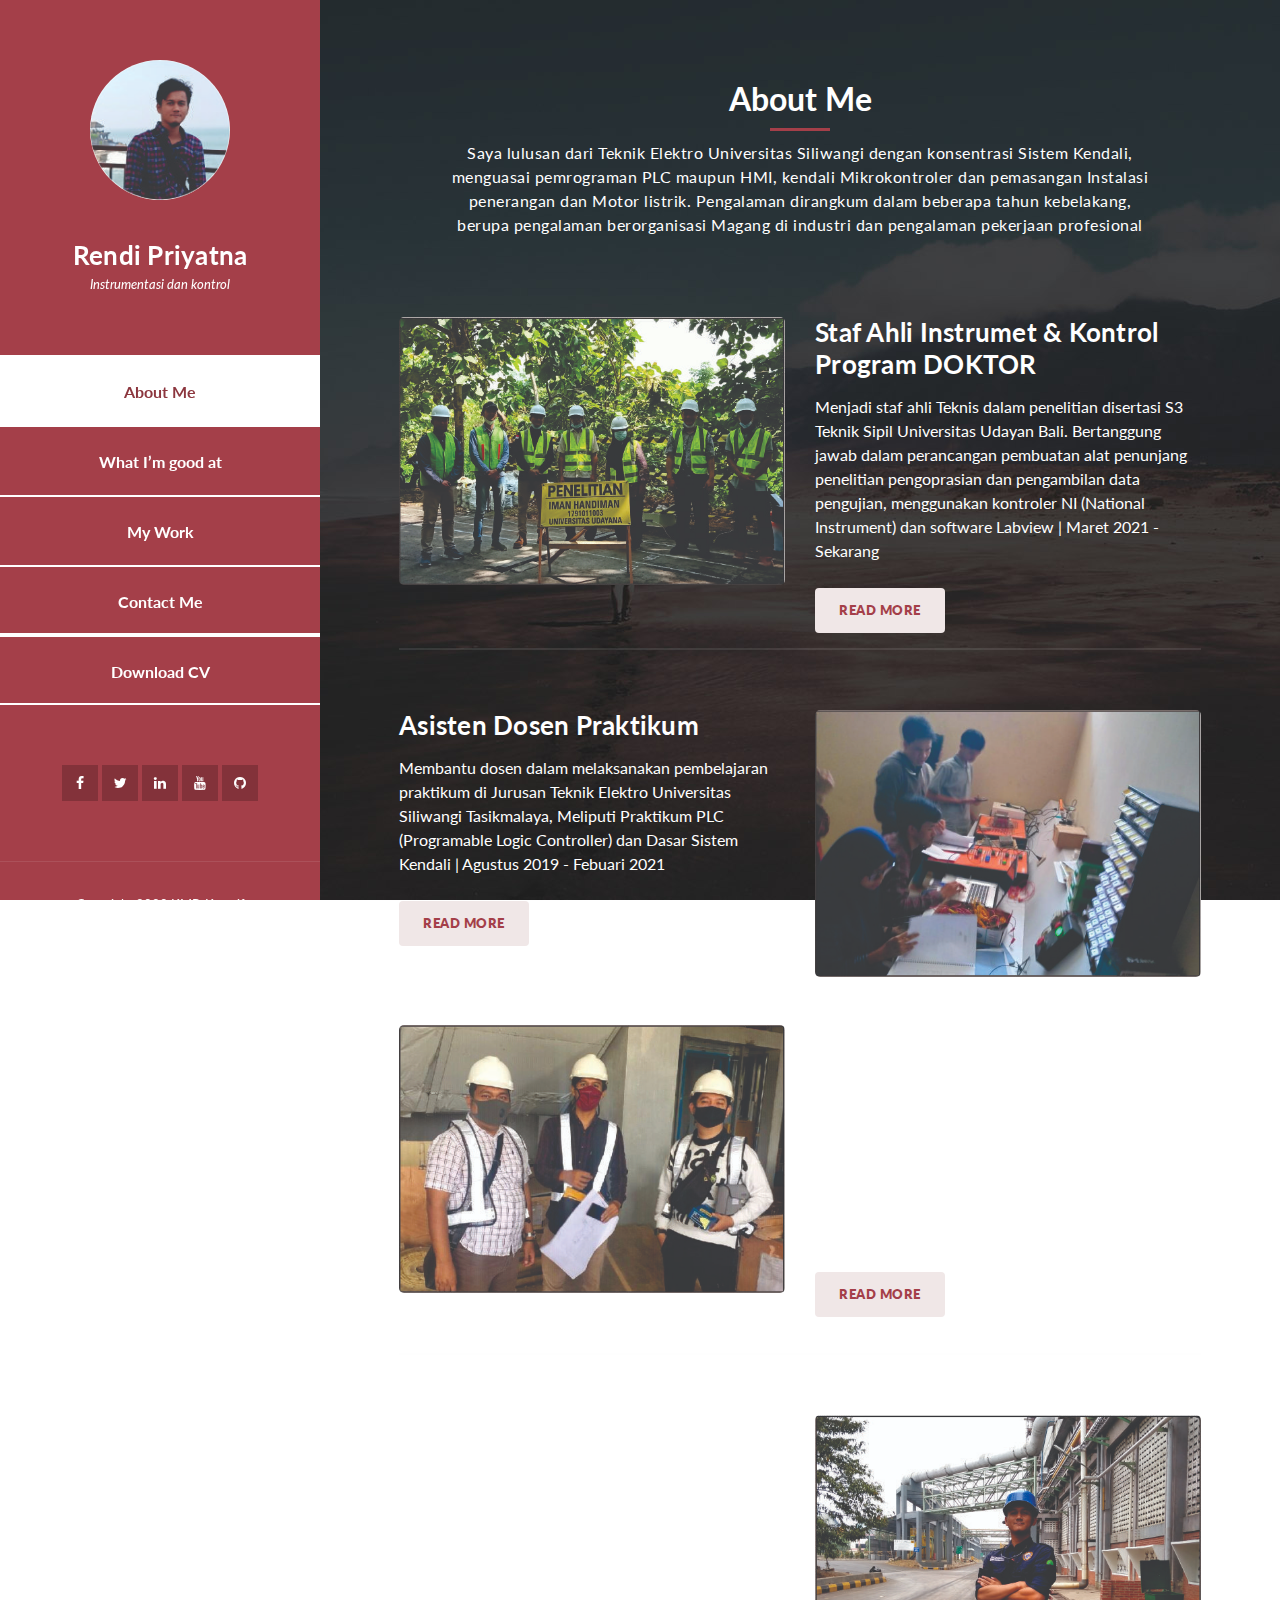
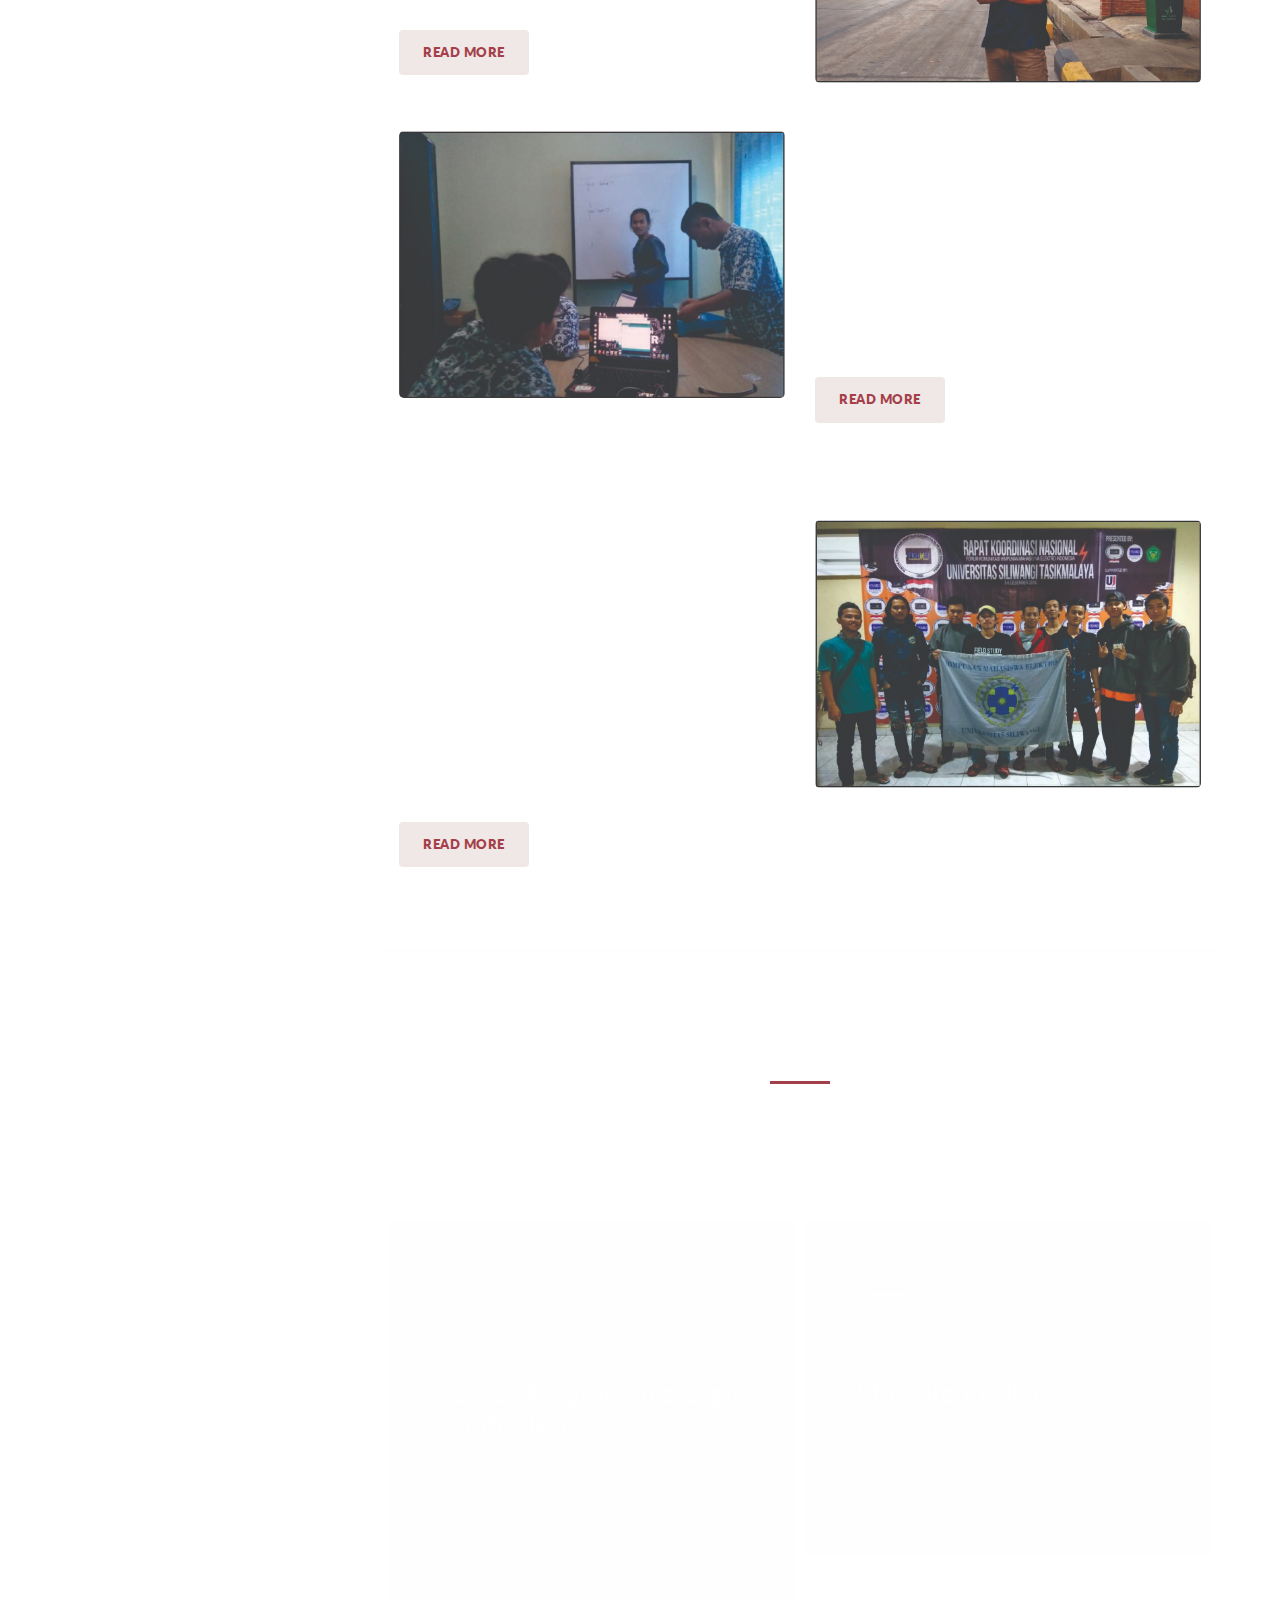
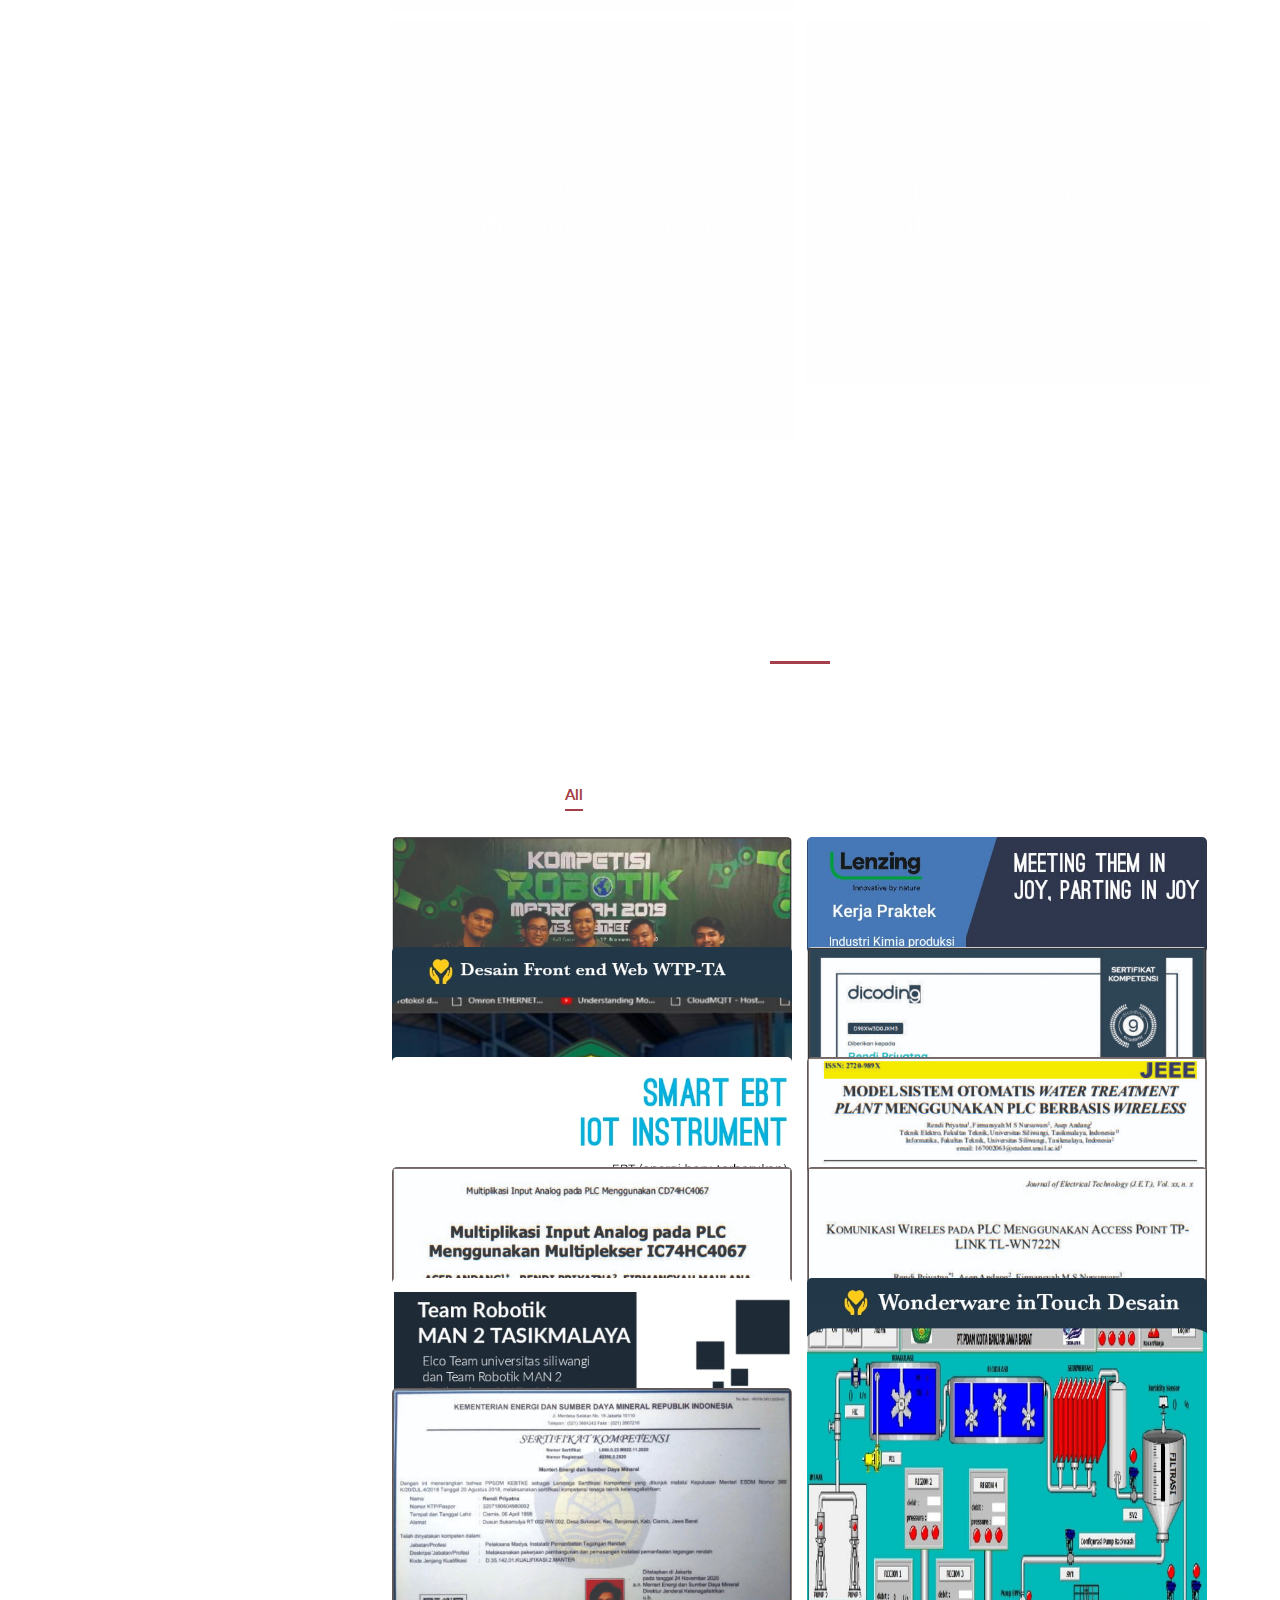
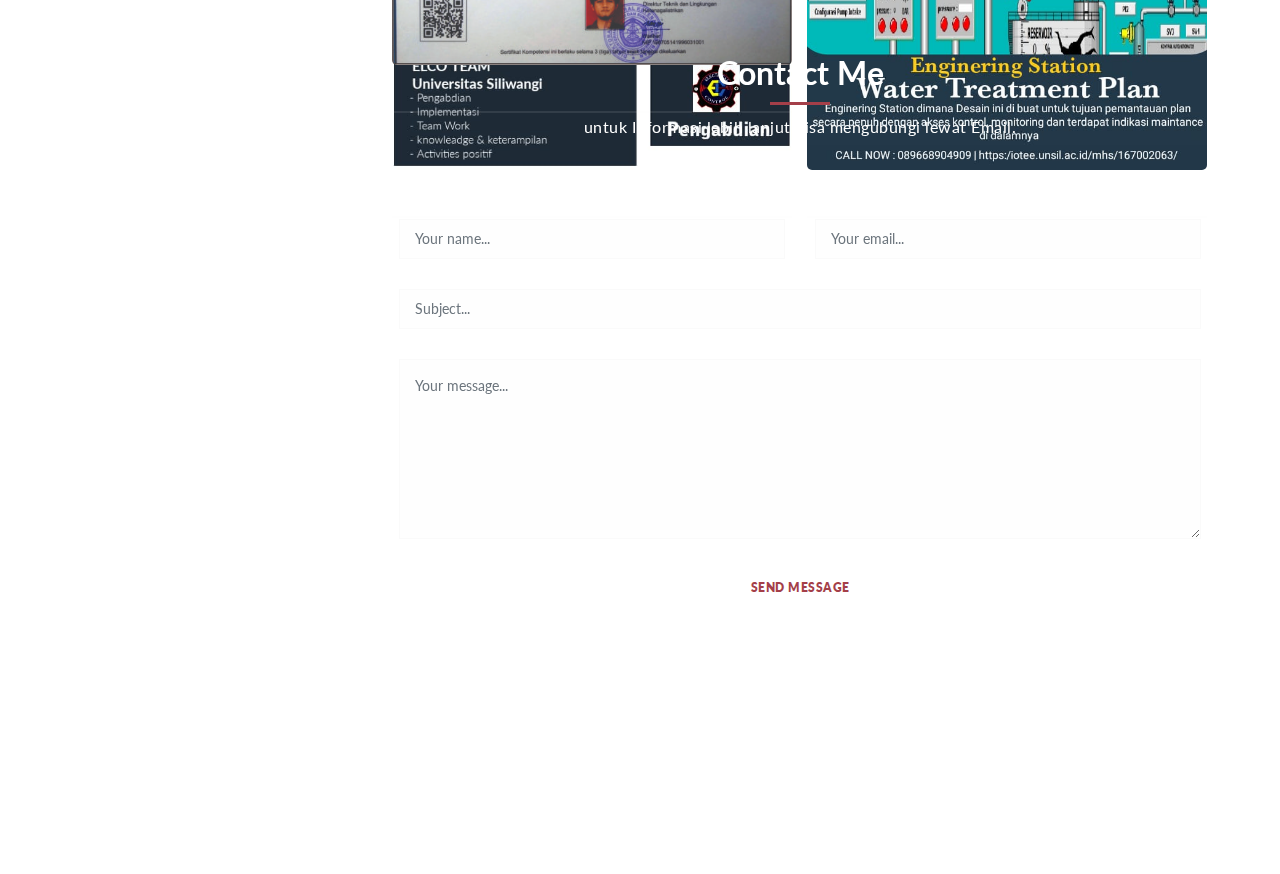
==== commit 9eb01060: "mengubah tab spasi" ====
--- a/index.html
+++ b/index.html
@@ -204,7 +204,7 @@
               </div>
             </div>
           </div>
-
+         
           <div class="right-image-post">
             <div class="row">
               <div class="col-md-6">
@@ -280,7 +280,9 @@
                 
                     <a href="#0" class="cd-modal-close"></a>
                 
-                  </section>                 
+                  </section>       
+                  <br>
+                  <br>          
 
 
 
@@ -428,7 +430,8 @@
                 
                   </section>  
 
-
+                  <br>
+                  <br>  
 
                 </div>
               </div>
@@ -457,9 +460,29 @@
                     pemrograman dalam membangun robot-robot atau sistem sederhana
                     yang berguna dilingkungan sekitarnya | Agustus 2017 - September 2020
                   </p>
-                  <div class="white-button">
-                    <a href="#">Read More</a>
-                  </div>
+                  <section class="white-button cd-section">
+                    <div class="cd-modal-action">
+                      <a href="#0" class="btn" data-type="modal-trigger">Read More</a>
+                      <span class="cd-modal-bg"></span>
+                    </div> <!-- cd-modal-action -->
+                
+                    <div class="cd-modal">
+                      <div class="cd-modal-content">
+                       <h3>Cerita Mentor & Pelatih Komunitas Robotik</h3> 
+                        <span>
+                           Lagi Proses pengeditan dan pendeskripsian
+                        </span>
+                
+                      
+                      </div> <!-- cd-modal-content -->
+                    </div> <!-- cd-modal -->
+                
+                    <a href="#0" class="cd-modal-close"></a>
+                
+                 </section>
+
+
+                  
                 </div>
               </div>
             </div>
@@ -497,6 +520,10 @@
                         <a href="#0" class="cd-modal-close"></a>
                     
                      </section>
+
+                     
+                  <br>
+                  <br>  
                 </div>
               </div>
               <div class="col-md-6">
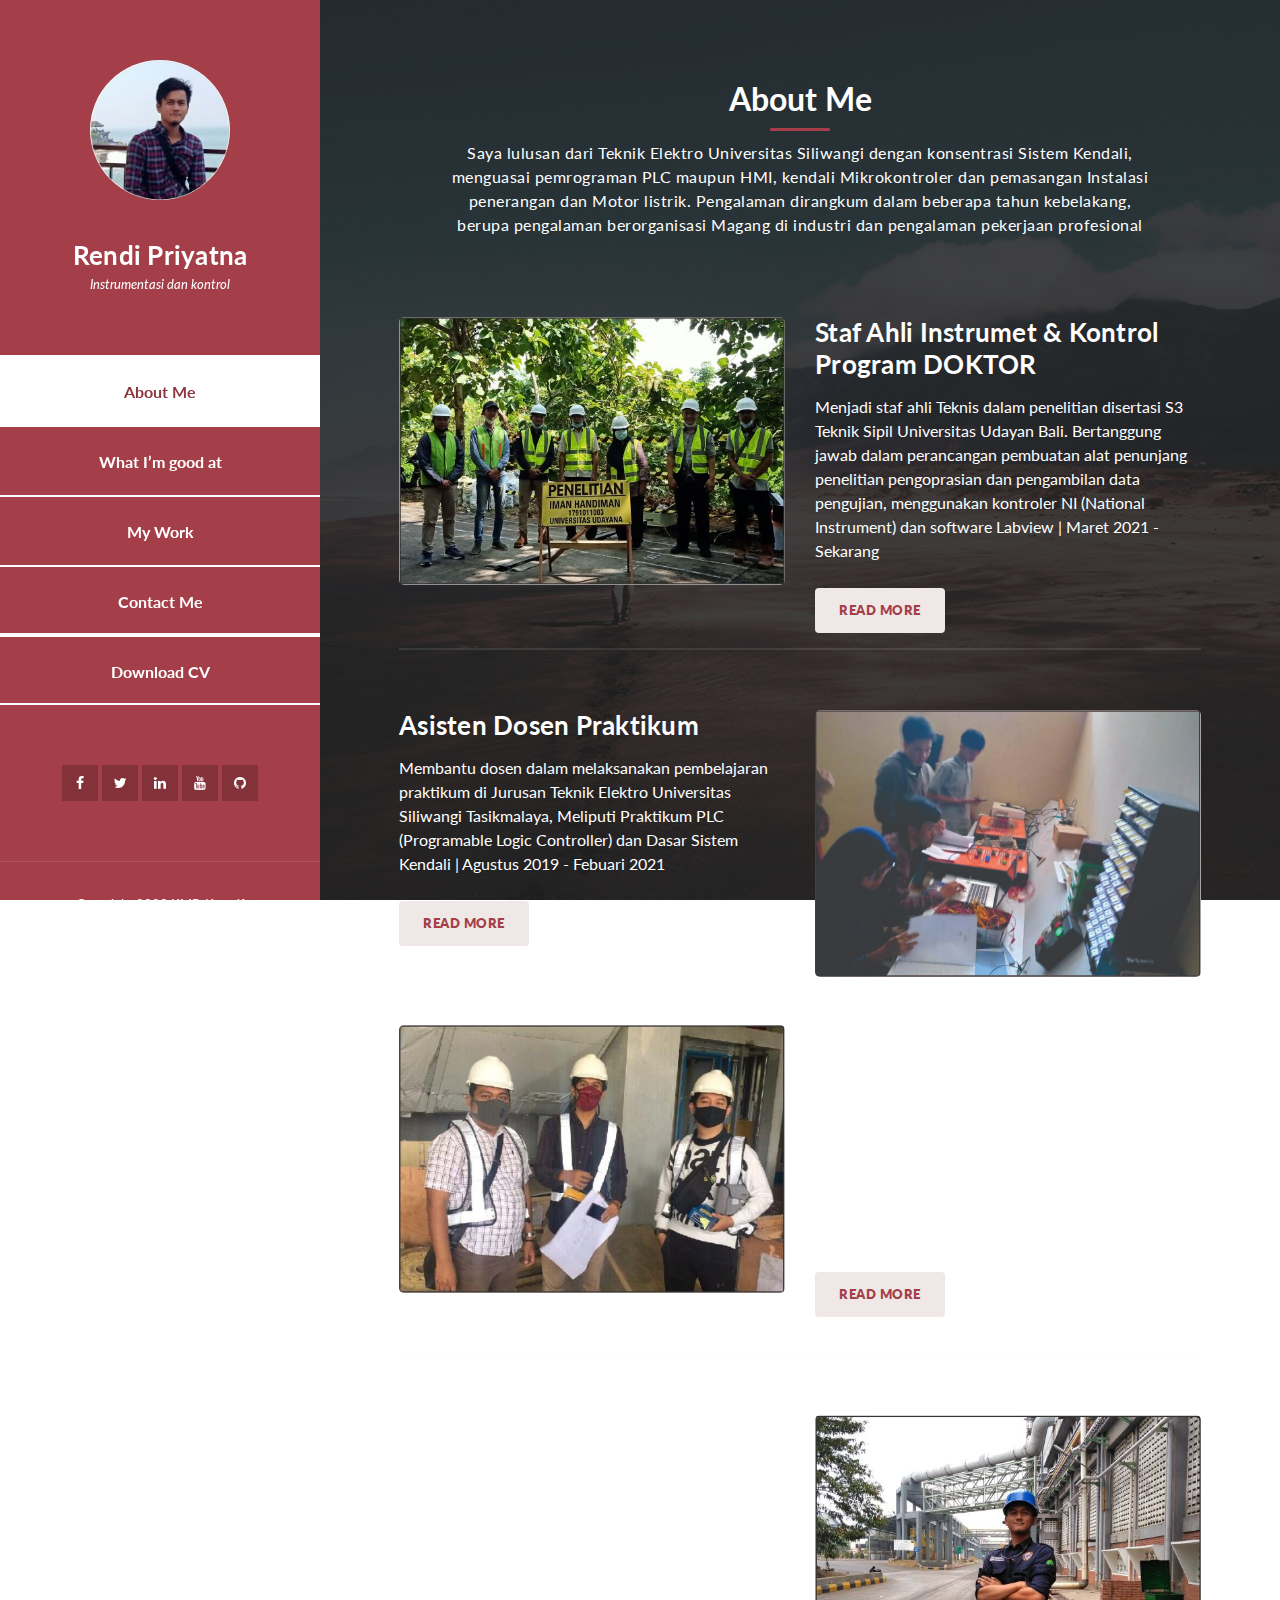
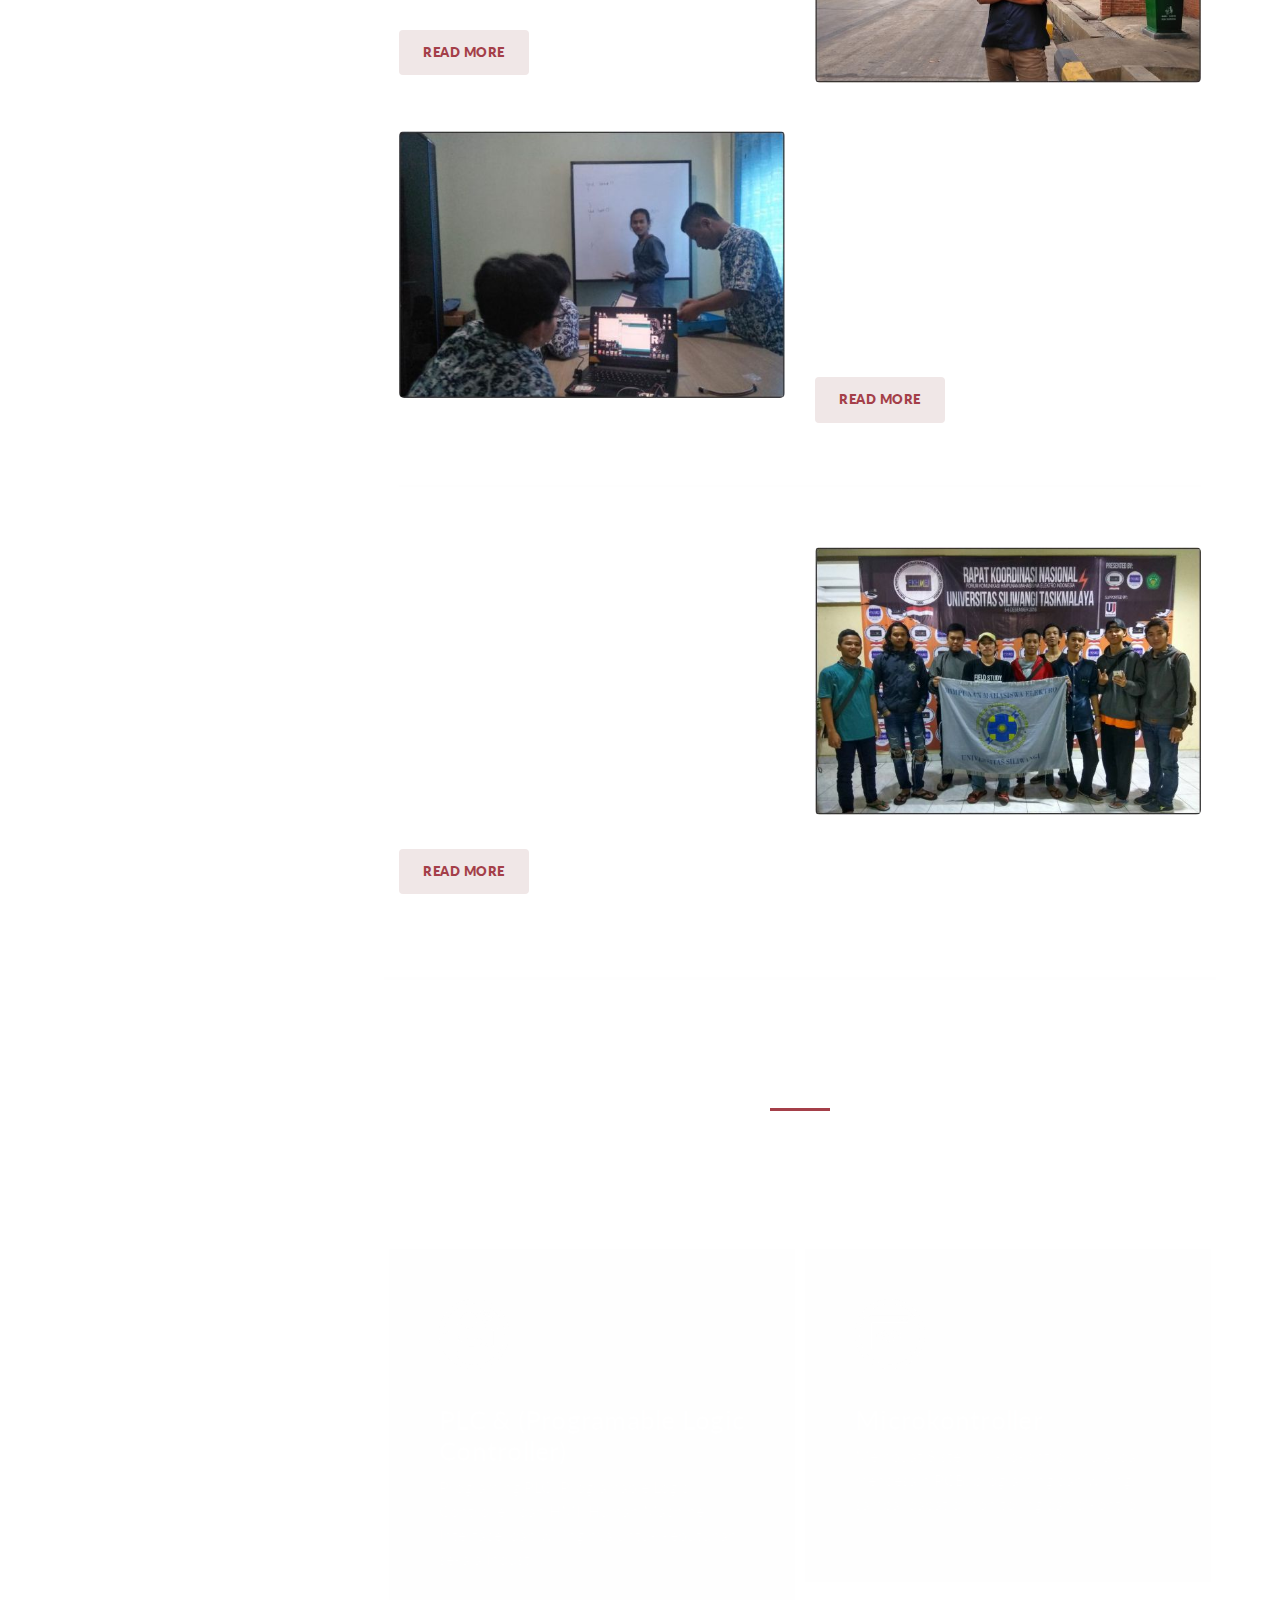
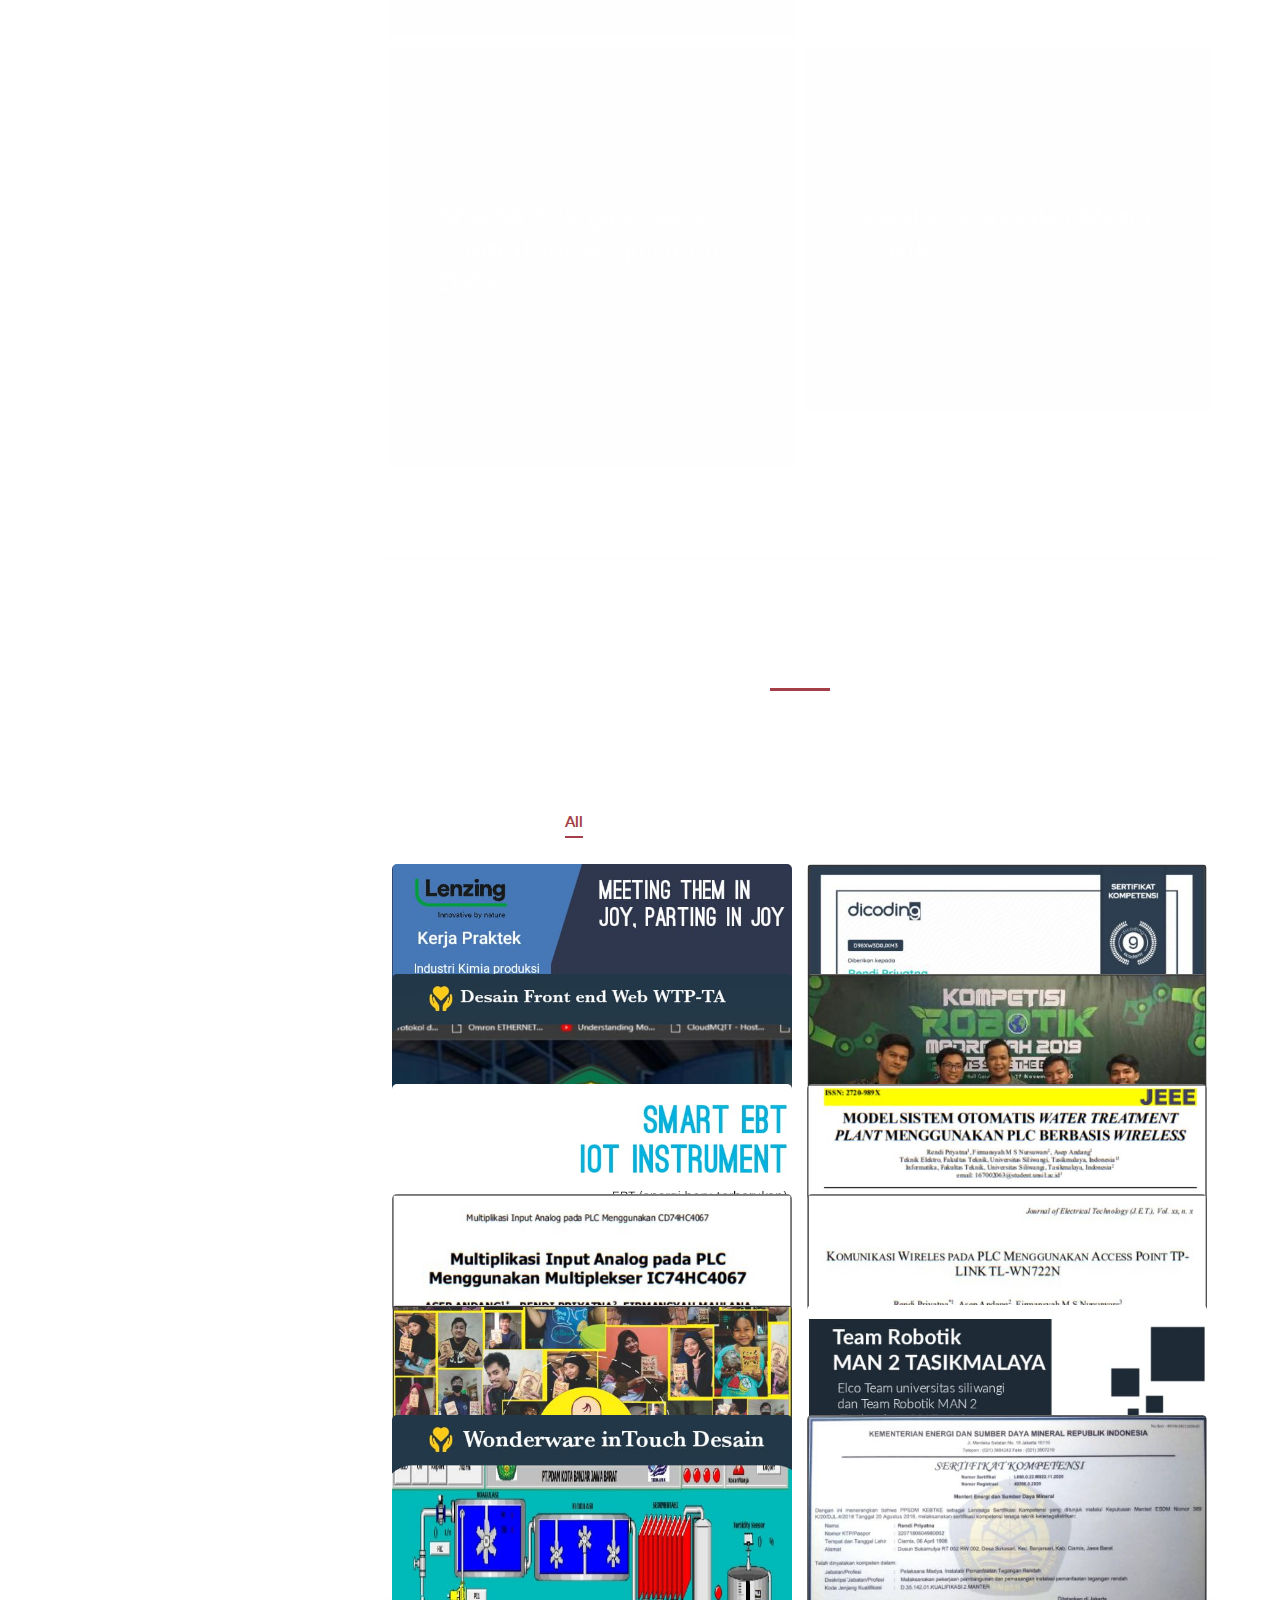
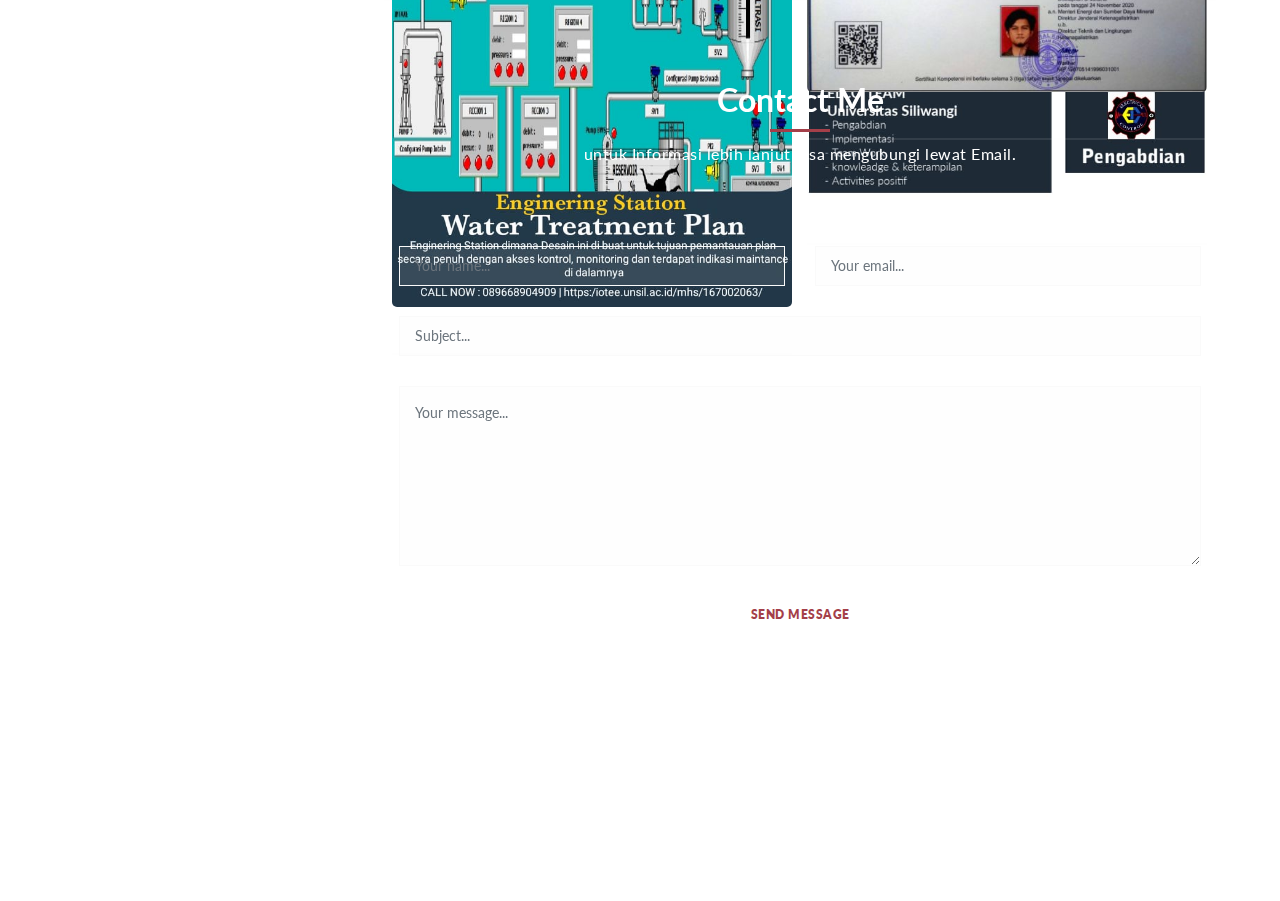
==== commit 36e3e7c4: "mensmbah deskrisi" ====
--- a/index.html
+++ b/index.html
@@ -12,7 +12,7 @@
       href="https://fonts.googleapis.com/css?family=Lato:100,300,400,700,900"
       rel="stylesheet"
     />
-
+    <link rel="shortcut icon" href="fav.jpg">
     <title>Rendi Priyatna</title>
 <!--
 Reflux Template
@@ -179,9 +179,12 @@
                         <img src="assets/images/jl2.jpg" style="float:right">
                         <img src="assets/images/jl3.jpg" style="float:left">
                         <img src="assets/images/jl4.jpg" style="float:right">
+                        <br>
+
                         <p>Terimakasih sudah membaca cerita pengalaman saya ketika ada kerjaan di bali, mungkin tidak begitu penting cerita ini saya tulis di portofolio
                           namun ya seadanya seperti ini saya mencoba membuat sebuah rekam jejak pengalaman di dunia digital.
                         </p>
+                        
                         </div>
                         
                         
@@ -385,7 +388,7 @@
                             Salam Manja, sehat dan bahagia semuanya, dalam cerita pengalaman kali ini mungkin yang penulis rasa sangat bahagia karena kegiatan saya bercampur dengan bibit-bibit cinta <i> “ lebai dikit gpp ya hehe” </i>
                           </p>
                           <p><img src="assets/images/spv1.jpg" style="float: left;"/>
-                            Semester genap tahun 2019 ada kegiatan pelaksanaan Kerja praktek dilapangan atau kita sering singkat KP (Kerja Praktek) pada saat itu sebetulnya ada rencana tersendiri mau KP dimana yang sesuai fashion, namun perusahaan yang di minati tidak menerima mahasiswa KP pada saat itu dikarenakan projet bulan-bulan itu lagi tidak ada, oleh karena mencari lagi dan konsultasi lagi dengan dosen, mencari perusahaan mana yang dapat menerima mahasiswa kp yang sesaui dengan minat saya dengan menghubingi alumni-alumni ,  dan ada tawaran buat coba mengirimkan proposal ke PT.SPV Lenzing Purwakarta atas rujukan dosen tersebut.
+                            Semester genap tahun 2019 ada kegiatan pelaksanaan Kerja praktek dilapangan atau kita sering singkat KP (Kerja Praktek) pada saat itu sebetulnya ada rencana tersendiri mau KP dimana yang sesuai fashion, namun perusahaan yang di minati tidak menerima mahasiswa KP pada saat itu dikarenakan project bulan-bulan itu lagi tidak ada, oleh karena mencari lagi dan konsultasi lagi dengan dosen, mencari perusahaan mana yang dapat menerima mahasiswa kp yang sesaui dengan minat saya dengan menghubingi alumni-alumni ,  dan ada tawaran buat coba mengirimkan proposal ke PT.SPV Lenzing Purwakarta atas rujukan dosen tersebut.
                           </p>
                           <p>
                             Dua minggu kedepannya <strong> ALHAMDULILAH </strong> saya dinyatakan diterima untuk dapat melaksanakan kerja praktek di PT. SPV Lenzing tentunya bareng temen hidup saya hehe, di dalam surat tersebut dituliskan tgl 5 agustus 2019 sudah mulai masuk kerja praktek, dan pada saat itu saya dan temen hidup saya bergegas persiapan keberangkatan “ yaey asik akhirnya bisa KP bareng yang ku suka” (lebai nya diri ini hehe).
@@ -468,10 +471,43 @@
                 
                     <div class="cd-modal">
                       <div class="cd-modal-content">
-                       <h3>Cerita Mentor & Pelatih Komunitas Robotik</h3> 
-                        <span>
-                           Lagi Proses pengeditan dan pendeskripsian
-                        </span>
+                        <div class="popup">
+                          <h3><center>Cerita Mentor & Pelatih Komuniatas Robotik </center> </h3>
+                          <p>
+                            Pengalaman pertama mengamplikasikan ilmu yang saya ketahui dengan cara sharing ilmu pengalaman (mengajar) ke anak-anak MAN 2 TASIKMALAYA, pada saat itu tahun 2017 awal saya dapat masuk sebagai tenaga pengajar untuk anak-anak komunitas robotik dari ajakan teman seangkatan yaitu Tedy Apriadi.
+                          </p>
+                          <center><img src="assets/images/RB.jpg"></center>
+                          <p>
+                            Setiap satu seminggu sekali menyempatkan mengunjungi sekolah MAN 2 TASIKMALAYA untuk sharing ilmu pengalaman dalam dunia IT maupun elektro dan perteknikan lainya, pada saat itu keilmuan yang saya tahu sangat – sangat kurang, namun ketika melihat anak-anak tersebut semangat untuk berlajar dalam dunia robotik, menjadi tuntutan saya untuk belajar lebih giat lagi sebelumnya untuk diberikan pemahaman yang saya paham dari pelajaran dari perkuliahan. Kenapa saya dapat mengajar anak-anak komunitas robotik pada saat itu padahal saya baru menginjak semester3 saat itu?
+                          </p>
+                          <p><img src="assets/images/RB1.jpg" style="float:right">
+                            Simpelnya saya ada kesempatan mengetahui keilmuan tersebut dibandingkan dengan anak-anak komunitas robitik saat itu jadi saya dapat sharing dan mengajar, mungkin kedepatnnya anak-anak yang saya mentoring pada saat itu suatu saat nanti pasti lebih baik lagi keilmuannya dari saya, karena saya melihat semangat dalam belajar mereka lebih dari semangat yang saya miliki.
+                          </p>
+                          <p>
+                            Metode pengajaran yg diberikan berbasis project dimana kami rasa apabila pembelajaran materi dan praktek itu monoton, jadi kita terapkan pembelajaran berbasis project, dimana setiap minggu bakalan ada sebuah project-project yang akan dikerjakan dan dalam seminggu itu belajar dan mamahami secara visual maupun  teks book, seperti apa prosesnya metodenya sampai bisa menjadi seperti itu.
+                          </p>
+                          <p><img src="assets/images/RB2.jpg" style="float:left">
+                            Pembelajran menyangkup , dasar elektronika, dasar pemrograman C ++ , membuat project – project sederhana, seperti running teks, Sistem otomatis – otomatis sederhana, project project IoT, dan masih banyak lagi. Singkat cerita pada bulan september 2019 ada perlombaan robotik yaitu MRC (Madrasah Robotic Compotition) yang dilaksanakan oleh kementrian agama di Surabaya, kami mempersiapkan sebuah tim untuk  mengikuti perlombaan yang ada di salah satu kategori yang dilaksanakan kemenag yaitu kategori robot lingkungan, dimana robot tersebut dapat mendeteksi lingkungan sekitar (seperti cuaca, lampu merah,  halangan,rintangan jalan dll) .pengerjaan robot tersebut berlangsung 2 bulan sebelumnya.
+                          </p>
+                          <p><img src="assets/images/A3.jpg" style="float:right">
+                           Tgl 18 september 2019 di Mall Grand City Surabaya pada sore hari, diumumkan bahwa tim dari MAN  2 TASIKMALAYA menjadi JUARA 1 dari perlombaan kategori robot lingkungan, perasaan yang sangat tak terduga kami dapat menjuarai perlombaan robotik tingkat nasional yang diselenggarakan oleh kemetrian agama, tentunya sangat bangga pada anak-anak MAN 2 tasikmalaya, khususnya Syahrul dan Nizar.
+                        </p>
+                        <p>
+                          Meskipun saya belum pernah mendapatkan sebuah penghargaan JUARA 1 namun melihat mereka dapat meraihnya saya sangat bersyukur dan bangga sekali bisa menjadi bagian keberhasilan dari mereka. Dan setelah perlombaan tersebut kami di undang pada acara di Metro TV Jakarta.
+                        </p>
+                        <p>
+                        Disini dan ditahap itulah saya berproses bagaimana mengemban sebuah tanggung jawab pertama menjadi seorang engginer yang mana segala sesuatu hal teknis harus kita ambil dengan keputusan yang tepat dan tepat, memperhiitung kan masalah waktu, budget dan sumber daya. Terimakasih sudah membaca cerita pengalaman saya kali ini, sehat terus semuanya, lancar dan jaya selalu.
+                        </p>    
+                      </div>
+                    
+                        
+
+
+                          <br>
+                          <h5 style="text-align: center;">Salam Manja</h5> 
+
+                          
+                        
                 
                       
                       </div> <!-- cd-modal-content -->
@@ -479,14 +515,16 @@
                 
                     <a href="#0" class="cd-modal-close"></a>
                 
-                 </section>
-
-
-                  
-                </div>
-              </div>
-            </div>
-          </div>
+                  </section>  
+
+                  <br>
+                  <br>  
+
+                </div>
+              </div>
+            </div>
+          </div>
+
 
           <div class="right-image-post">
             <div class="row">
@@ -500,26 +538,44 @@
                     bidang komunitas  kontrol ,seni, olah raga dan adventure 
                     | Februari 2018 -  Februari 2019
                   </p>
-                      <section class="white-button cd-section">
-                        <div class="cd-modal-action">
-                          <a href="#0" class="btn" data-type="modal-trigger">Read More</a>
-                          <span class="cd-modal-bg"></span>
-                        </div> <!-- cd-modal-action -->
-                    
-                        <div class="cd-modal">
-                          <div class="cd-modal-content">
-                           <h3>Cerita Menjadi Pengurus Himpunan Mahasiswa Elektro</h3> 
-                            <span>
-                               Lagi Proses pengeditan dan pendeskripsian
-                            </span>
-                    
-                          
-                          </div> <!-- cd-modal-content -->
-                        </div> <!-- cd-modal -->
-                    
-                        <a href="#0" class="cd-modal-close"></a>
-                    
-                     </section>
+                  <section class="white-button cd-section">
+                    <div class="cd-modal-action">
+                      <a href="#0" class="btn" data-type="modal-trigger">Read More</a>
+                      <span class="cd-modal-bg"></span>
+                    </div> <!-- cd-modal-action -->
+                
+                    <div class="cd-modal">
+                      <div class="cd-modal-content">
+                        <div class="popup">
+                          <h3><center>Cerita Kepengurusan HME UNSIL </center> </h3>
+                          <p><img src="assets/images/HME1.jpg" style="float:right">
+                            Selam manja , sehat dan bahagia semuanya, kali ini akan menceritakan pengalaman dulu menjadi pengurus dari Himpunan Mahasiswa Elektro Periode 2017 – 2018. Berawal dari melihat kehangatan kebersamaan, kekompakan anak-anak HME dalam mengerjakan proker-prokernya setiap bulan.</p>
+                            <p>
+                              Waktu itu saya masih Maba (mahasiswa baru) melihat kakak tingkat – kakak tingkat itu begitu segan, menginspirasi dan dapet lah sebuah tekat dalam hati “ Saya harus masuk keperngurusan Himpunan tahun depan” Setiap acara yang HME laksanakan saya usahakan dapat berbartisipasi dalam kegiatannya dari segi menjadi peserta maupun menjadi panitia kala itu.
+                            </p>
+                            <p><img src="assets/images/HME2.jpg" style="float:left">
+                              Singkat cerita saya masuk kepanitian HME (Himpunan Mahasiswa Elektro) menjadi anggota dari department Minat & Bakat dimana job nya menaungi dan mewadahi minat – minat warga  Elektro seperti , olahraga, seni , maupun hobi dari segi teknologi. Awalnya sih pengen masuk department pendidikan namun ya gimana lagi saya kerjakana dengan sungguh – sungguh amanah yang sudah diberikan.  
+                            </p>
+                            <p>
+                              Dalam masing-masing department mempunyai program kerjanya masing-masing dan saling membantu satu sama lainnya, seperti LKM (Latihan Kepemimpinan Mahasiswa), RIC (Ramadhan in Kampus), Disnatalis, program belajar, program komunitas, dan masih banyak program-program kerja yan g lainnya.
+                            </p>
+                            <p><img src="assets/images/HME3.jpg" style="float:right">
+                            Menjadi Kepengurusan HME inilah langkah awal saya menjadi sosok yang dapat membuka mata lebih lebar bahwasannya pertemanan itu luas dan banyak, banyak mendapatkan ilmu bagaimana memimpin sebuah kelompok, menjadi leader dan tentunya belajar mengemban tanggung jawab.
+                            </p>
+
+                            <p>
+                              Terimakasih HME atas pengalaman dan  momentnya dan Terimakasi juga kepada pembaca mau melihat pengalaman -pengalaman saya.
+                            </p>
+
+                            <br>
+                            <br>
+                            <h5 style="text-align: LEFT;">ELEKTRO JAYA JAYA JAYA </h5> 
+                      </div> <!-- cd-modal-content -->
+                    </div> <!-- cd-modal -->
+                
+                    <a href="#0" class="cd-modal-close"></a>
+                
+                  </section>  
 
                      
                   <br>
@@ -669,6 +725,78 @@
 
               <div class="isotope-box">
 
+                
+
+
+                <div class="isotope-item" data-type="komunitas">
+                  <figure class="snip1321">
+                    <img
+                      src="assets/images/img7.jpg"
+                      alt="sq-sample26"
+                    />
+                    <figcaption>
+                      <a
+                        href="assets/images/img7.jpg"
+                        data-lightbox="image-1"
+                        data-title="Caption"
+                        ><i class="fa fa-search"></i
+                      ></a>
+                      <h4>TIM Kerja Praktek </h4>
+                      <span>program Kerja Praktek yang diselenggarakan di 
+                        PT.South Pacific Viscose Purwakarta Jawabarat
+                        ditempatkan di Depertement Instument bagian instrumentasi dan control.</span>
+                    </figcaption>
+                  </figure>
+                </div>
+
+                
+                <div class="isotope-item" data-type="awords">
+                  <figure class="snip1321">
+                    <img
+                      src="assets/images/A1.jpg"
+                      alt="sq-sample26"
+                    />
+                    <figcaption>
+                      <a
+                        href="assets/images/A1.jpg"
+                        data-lightbox="image-1"
+                        data-title="Caption"
+                        ><i class="fa fa-search"></i
+                      ></a>
+                      <h4>Serifikasi Kompetensi Front end Developer</h4>
+                      <span>Lulus kelas belajar Web Front end Developer
+                        dan mendapatkan sertifikasi keahliat pemula | ID Kredential: D98XW3D0JXM3 </span>
+                        <a href="https://www.dicoding.com/certificates/D98XW3D0JXM3">klik disini</a>
+                    </figcaption>
+                  </figure>
+                </div>
+
+
+                <div class="isotope-item" data-type="project">
+                  <figure class="snip1321">
+                    <img
+                      src="assets/images/img6.jpg"
+                      alt="sq-sample26"
+                    />
+                    <figcaption>
+                      <a
+                        href="assets/images/img6.jpg"
+                        data-lightbox="image-1"
+                        data-title="Caption"
+                        ><i class="fa fa-search"></i
+                      ></a>
+                      <h4>Project Front end WEB </h4>
+                      <span>Project Tugas Akhir saya yang berjudul
+                        Model Sistem Water Treatment Plant Menggunakan PLC berbasis Wireless
+                        Project ini bagian interface website di Tugas Akhir, untuk lebih jelasnya
+                        kunjungi  link berikut :
+                      </span>
+                        <a href= "http://iotee.unsil.ac.id/mhs/167002063/">Klik disini</a>
+                    </figcaption>
+                  </figure>
+                </div>
+                
+
                 <div class="isotope-item" data-type="awords">
                   <figure class="snip1321">
                     <img
@@ -695,73 +823,6 @@
                   </figure>
                 </div>
 
-
-                <div class="isotope-item" data-type="komunitas">
-                  <figure class="snip1321">
-                    <img
-                      src="assets/images/img7.jpg"
-                      alt="sq-sample26"
-                    />
-                    <figcaption>
-                      <a
-                        href="assets/images/img7.jpg"
-                        data-lightbox="image-1"
-                        data-title="Caption"
-                        ><i class="fa fa-search"></i
-                      ></a>
-                      <h4>TIM Kerja Praktek </h4>
-                      <span>program Kerja Praktek yang diselenggarakan di 
-                        PT.South Pacific Viscose Purwakarta Jawabarat
-                        ditempatkan di Depertement Instument bagian instrumentasi dan control.</span>
-                    </figcaption>
-                  </figure>
-                </div>
-
-                <div class="isotope-item" data-type="project">
-                  <figure class="snip1321">
-                    <img
-                      src="assets/images/img6.jpg"
-                      alt="sq-sample26"
-                    />
-                    <figcaption>
-                      <a
-                        href="assets/images/img6.jpg"
-                        data-lightbox="image-1"
-                        data-title="Caption"
-                        ><i class="fa fa-search"></i
-                      ></a>
-                      <h4>Project Front end WEB </h4>
-                      <span>Project Tugas Akhir saya yang berjudul
-                        Model Sistem Water Treatment Plant Menggunakan PLC berbasis Wireless
-                        Project ini bagian interface website di Tugas Akhir, untuk lebih jelasnya
-                        kunjungi  link berikut :
-                      </span>
-                        <a href= "http://iotee.unsil.ac.id/mhs/167002063/">Klik disini</a>
-                    </figcaption>
-                  </figure>
-                </div>
-
-                <div class="isotope-item" data-type="awords">
-                  <figure class="snip1321">
-                    <img
-                      src="assets/images/A1.jpg"
-                      alt="sq-sample26"
-                    />
-                    <figcaption>
-                      <a
-                        href="assets/images/A1.jpg"
-                        data-lightbox="image-1"
-                        data-title="Caption"
-                        ><i class="fa fa-search"></i
-                      ></a>
-                      <h4>Serifikasi Kompetensi Front end Developer</h4>
-                      <span>Lulus kelas belajar Web Front end Developer
-                        dan mendapatkan sertifikasi keahliat pemula | ID Kredential: D98XW3D0JXM3 </span>
-                        <a href="https://www.dicoding.com/certificates/D98XW3D0JXM3">klik disini</a>
-                    </figcaption>
-                  </figure>
-                </div>
-
                 <div class="isotope-item" data-type="project">
                   <figure class="snip1321">
                     <img
@@ -783,6 +844,8 @@
                   </figure>
                 </div>
 
+
+                
                 <div class="isotope-item" data-type="publikasi">
                   <figure class="snip1321">
                     <img
@@ -855,6 +918,26 @@
                   </figure>
                 </div>
 
+                <div class="isotope-item" data-type="project">
+                  <figure class="snip1321">
+                    <img
+                      src="assets/images/wirus.jpg"
+                      alt="sq-sample26"
+                    />
+                    <figcaption>
+                      <a
+                        href="assets/images/wirus.jpg"
+                        data-lightbox="image-1"
+                        data-title="Caption"
+                        ><i class="fa fa-search"></i
+                      ></a>
+                      <h4>Project Wirausaha Keripik</h4>
+                      <span>
+
+                      </span>
+                    </figcaption>
+                  </figure>
+                </div>
 
                 <div class="isotope-item" data-type="komunitas">
                   <figure class="snip1321">
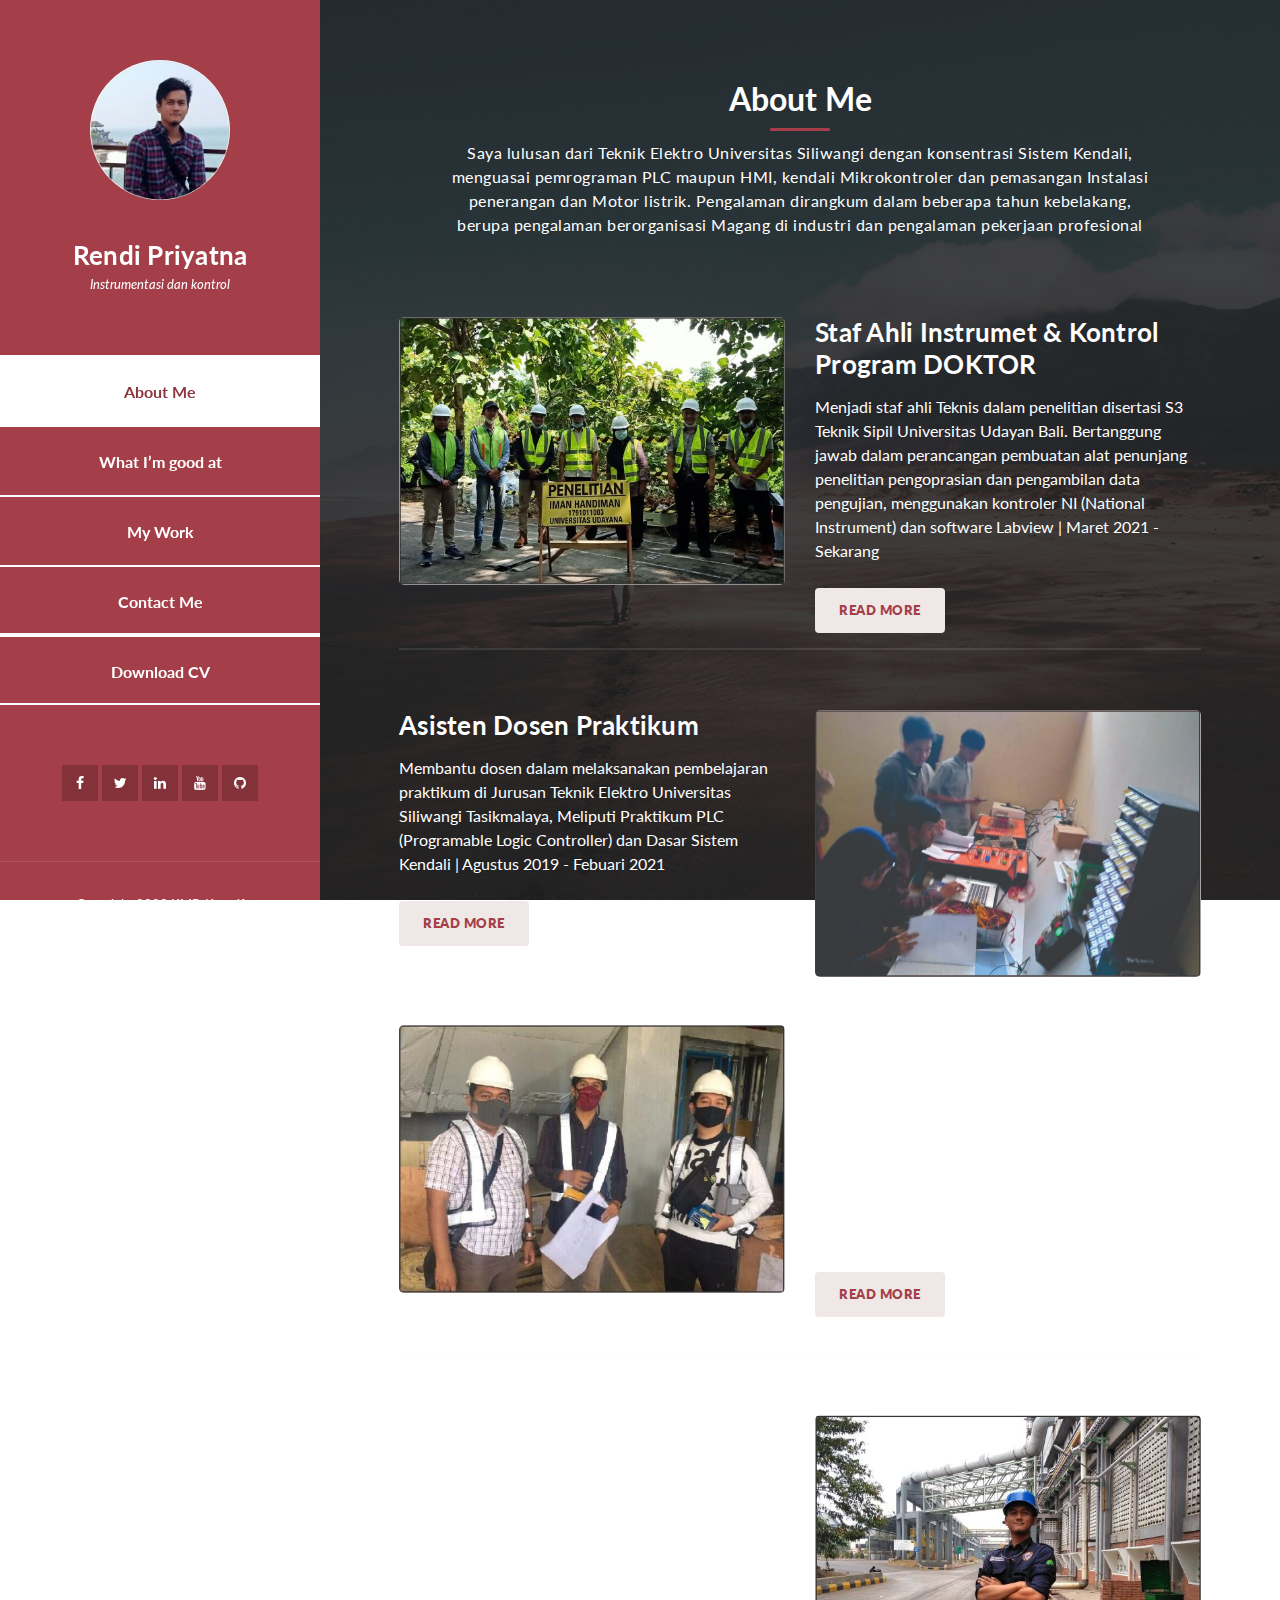
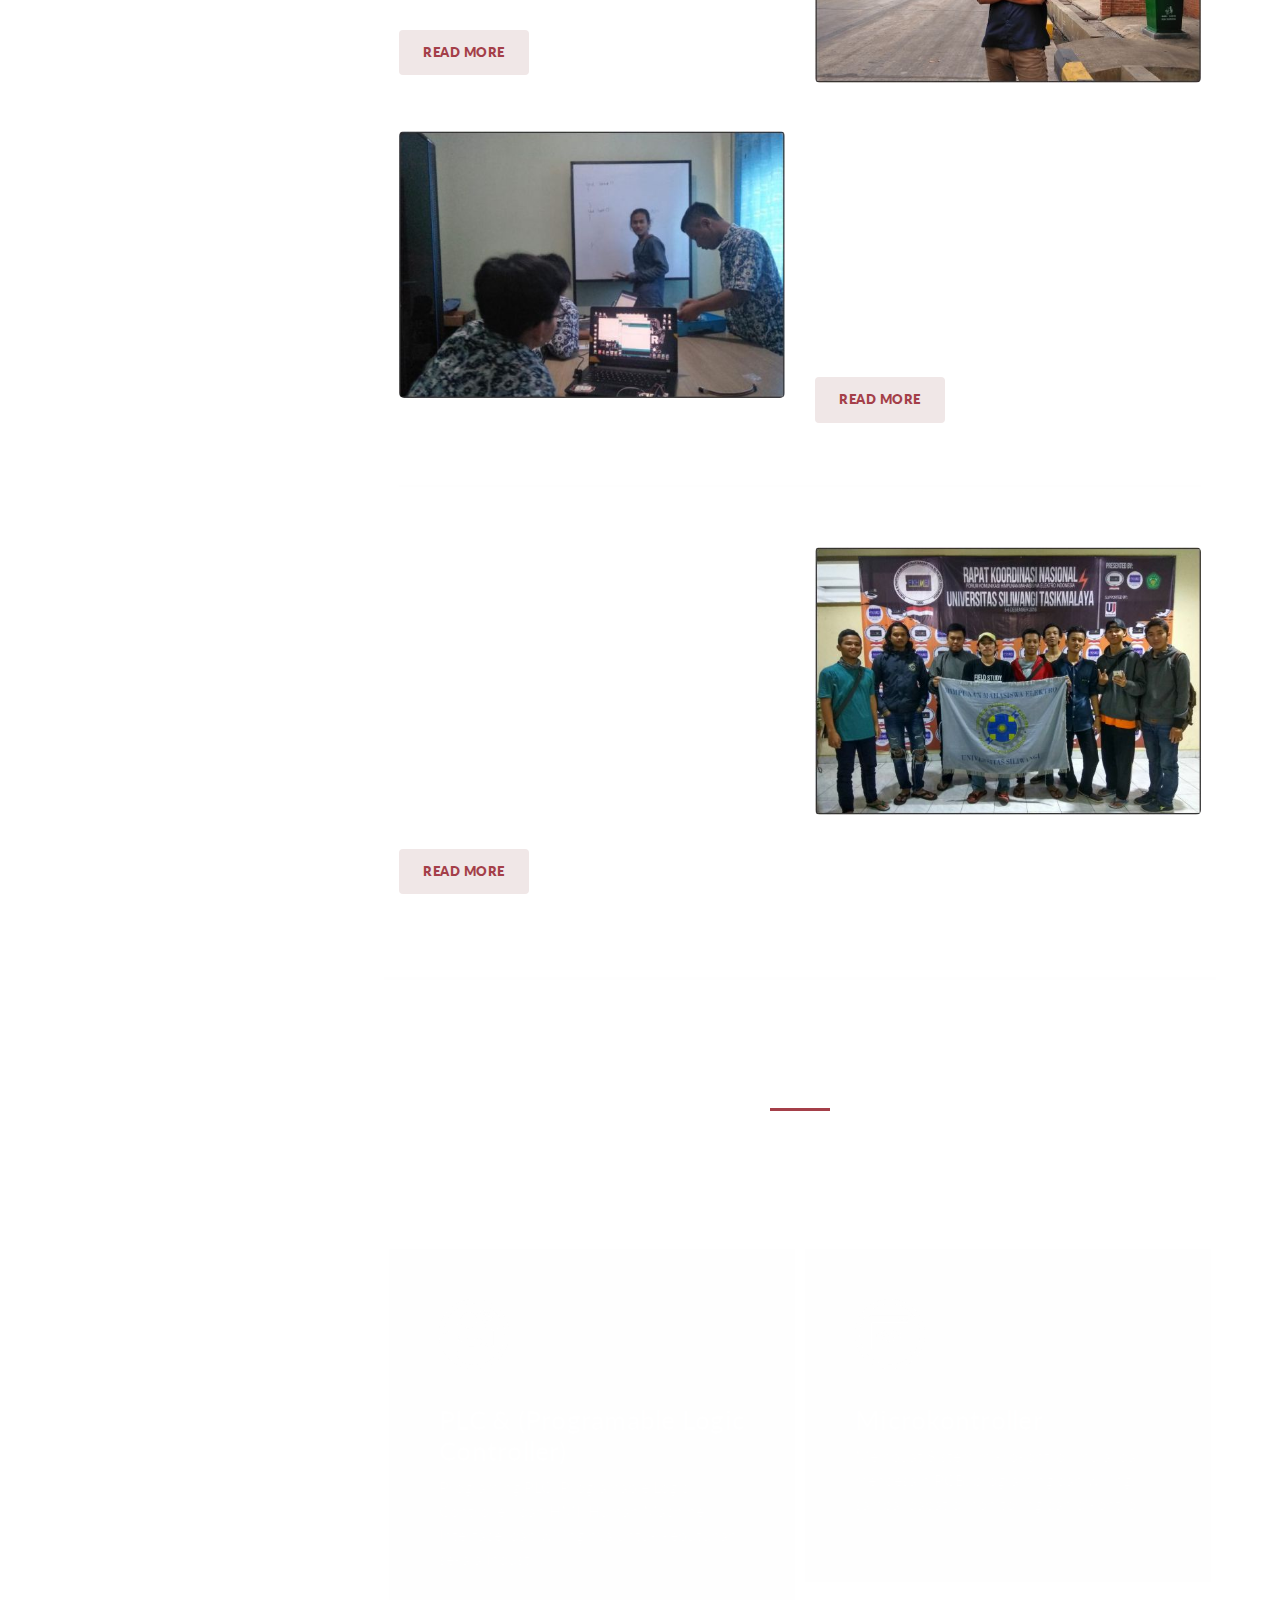
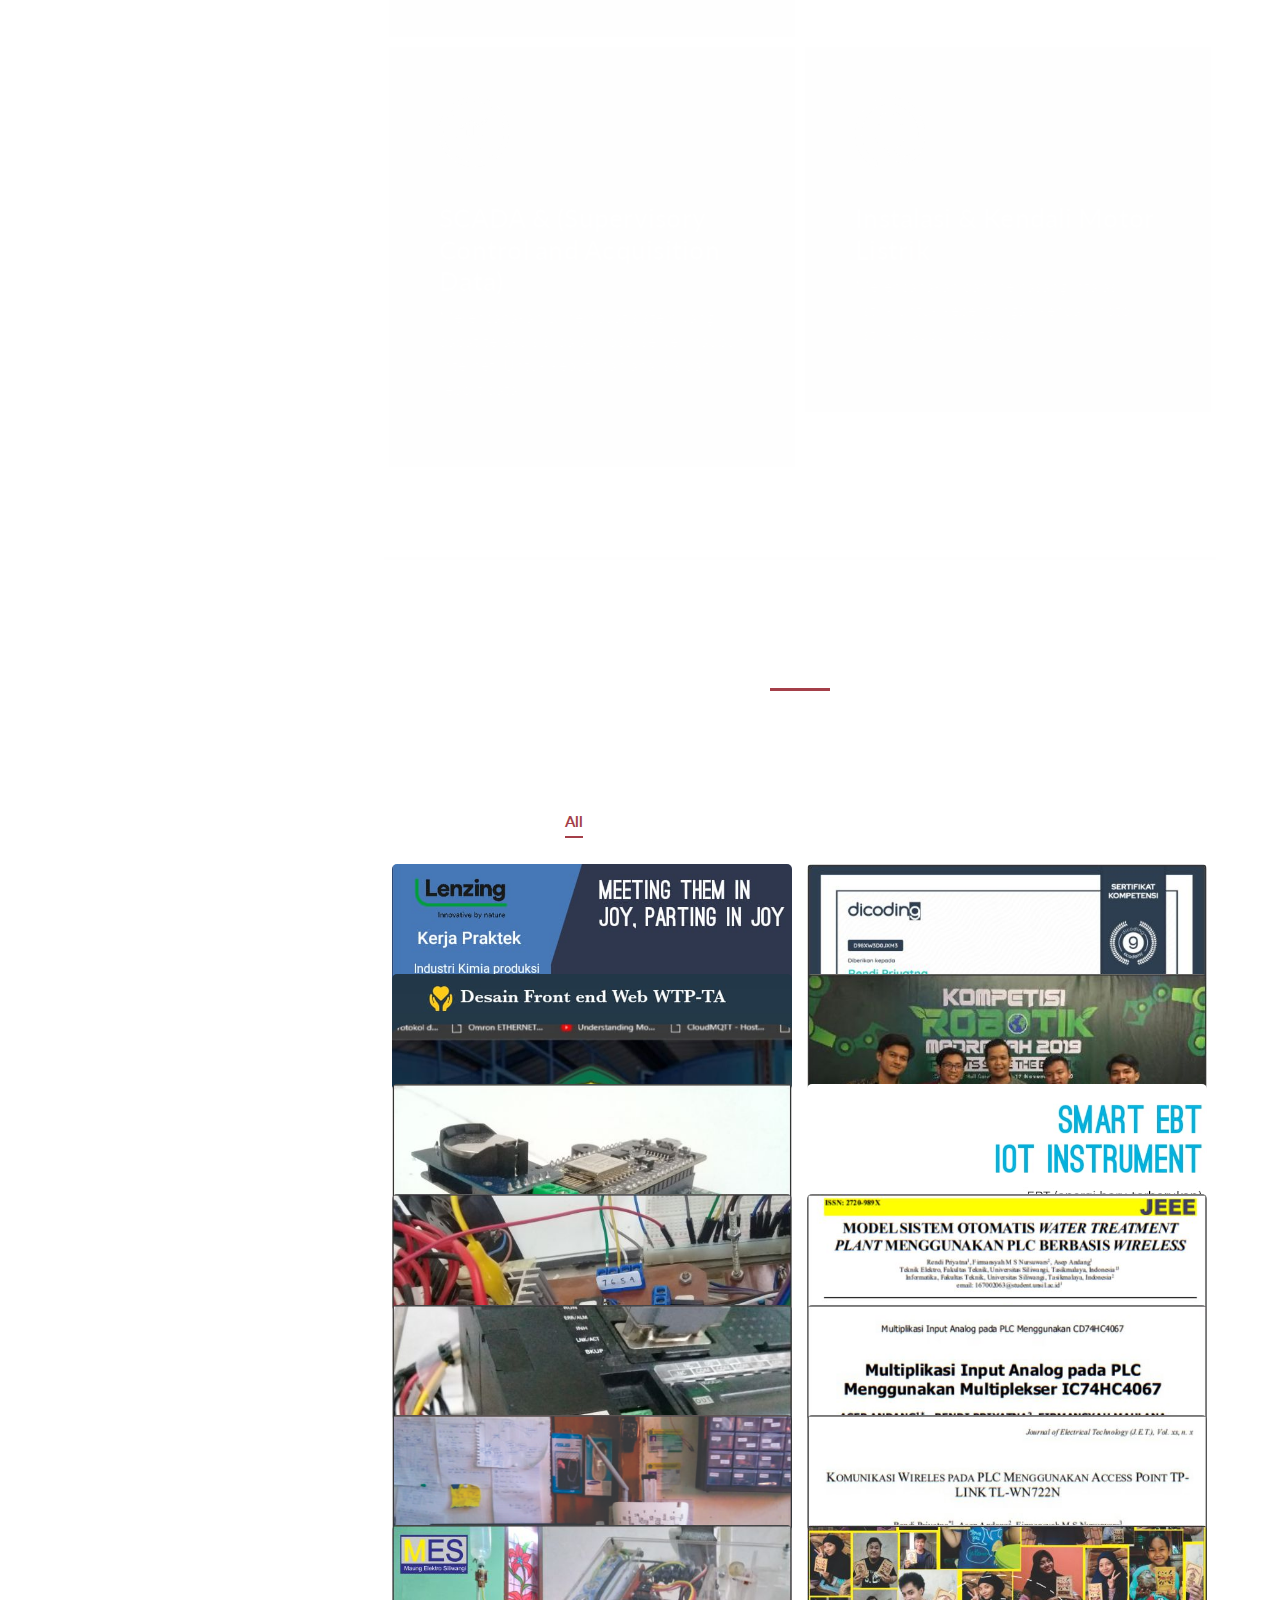
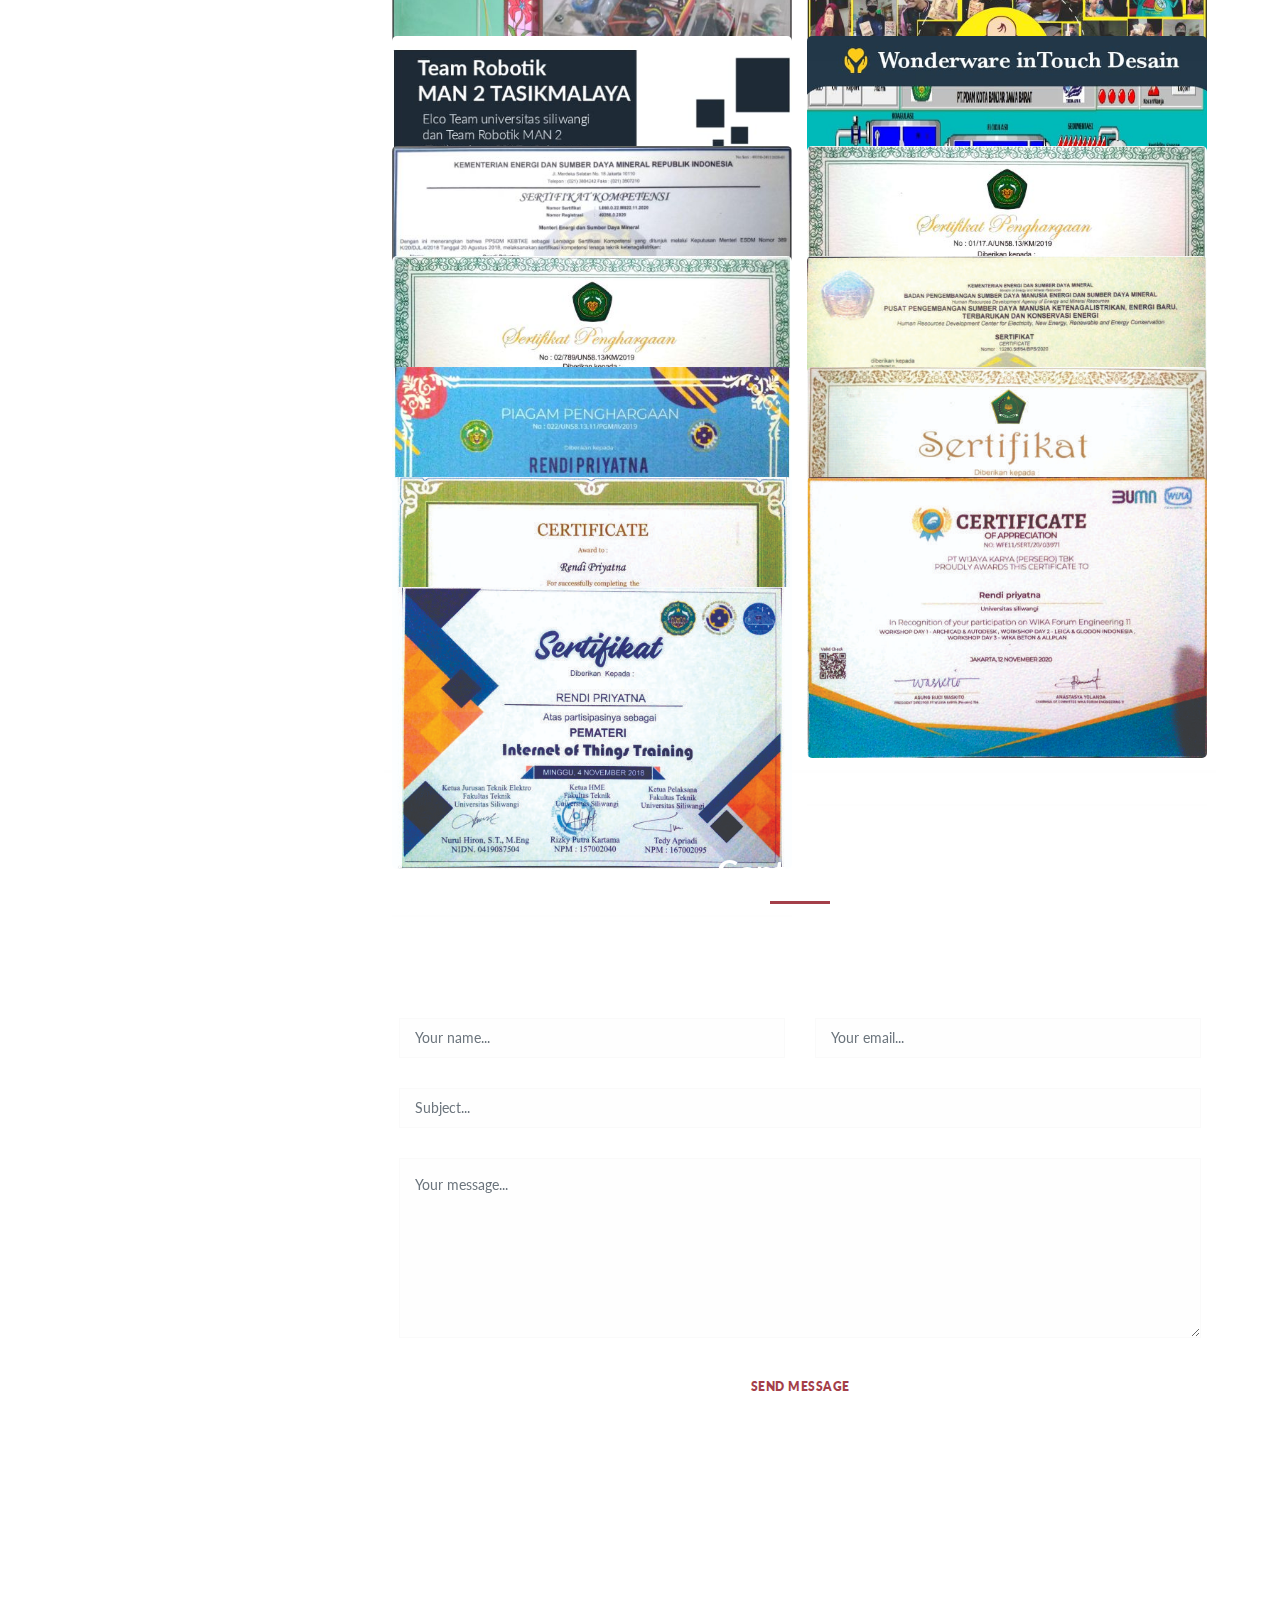
==== commit 4a8636b9: "mensmbah deskrisi sertifikat" ====
--- a/index.html
+++ b/index.html
@@ -62,7 +62,7 @@
             <div class="main-nav">
               <ul class="main">
             <li>
-                <a href="https://drive.google.com/file/d/1w5uhKiiRcPPguspFK7QP5sYGs0wpsry7/view?usp=sharing">Download CV</a>
+                <a href="https://drive.google.com/file/d/1srHvvJ9wIWb803NZu5PlyZQi3V0-zYgh/view?usp=sharing">Download CV</a>
               </li>
               </ul>
           </div>
@@ -826,6 +826,29 @@
                 <div class="isotope-item" data-type="project">
                   <figure class="snip1321">
                     <img
+                      src="assets/images/project_modbus.jpg"
+                      alt="sq-sample26"
+                    />
+                    <figcaption>
+                      <a
+                        href="assets/images/project_modbus.jpg"
+                        data-lightbox="image-1"
+                        data-title="Caption"
+                        ><i class="fa fa-search"></i
+                      ></a>
+                      <h4>Project Komunikasi Power Meter </h4>
+                      <span>Project Komunikasi power meter ini dibangun dengan komunikasi Modbus. yang mana parameter besaran elektrik dapat ditampilkan di smartphon dengan konsep IoT (Internet of Thing)
+                        
+                      </span>
+                        <a href= "http://iotee.unsil.ac.id/mhs/167002063/">Klik disini</a>
+                    </figcaption>
+                  </figure>
+                </div>
+
+
+                <div class="isotope-item" data-type="project">
+                  <figure class="snip1321">
+                    <img
                       src="assets/images/img2.jpg"
                       alt="sq-sample26"
                     />
@@ -844,6 +867,27 @@
                   </figure>
                 </div>
 
+                <div class="isotope-item" data-type="project">
+                  <figure class="snip1321">
+                    <img
+                      src="assets/images/project_MUX.jpg"
+                      alt="sq-sample26"
+                    />
+                    <figcaption>
+                      <a
+                        href="assets/images/project_MUX.jpg"
+                        data-lightbox="image-1"
+                        data-title="Caption"
+                        ><i class="fa fa-search"></i
+                      ></a>
+                      <h4>Project Multiplikasi Analog </h4>
+                      <span>Project ini dikerjakan karena sebuah keterbatasan dalam mengerjakan tugas akhir saya, dimana kekurangan analog input pada PLC(Programable Logic Controller)
+                        dan akhirnya ditemukanlah solusi lain untuk dapat menambah analog input pada PLC dengan menggunakan konsep MULTIPLIKASI ANALOG
+                      </span>
+                      
+                    </figcaption>
+                  </figure>
+                </div>
 
                 
                 <div class="isotope-item" data-type="publikasi">
@@ -868,6 +912,27 @@
                     </figcaption>
                   </figure>
                 </div>
+
+                <div class="isotope-item" data-type="project">
+                  <figure class="snip1321">
+                    <img
+                      src="assets/images/project_mtcp.jpg"
+                      alt="sq-sample26"
+                    />
+                    <figcaption>
+                      <a
+                        href="assets/images/project_mtcp.jpg"
+                        data-lightbox="image-1"
+                        data-title="Caption"
+                        ><i class="fa fa-search"></i
+                      ></a>
+                      <h4>Project Komunikasi Wireless PLC </h4>
+                      <span>Sebuah Project penelitian dimana mengkomunikasikan PLC suaya dapat berkomunikasi secara wireless</span>
+                      
+                    </figcaption>
+                  </figure>
+                </div>
+
 
                 <div class="isotope-item" data-type="publikasi">
                   <figure class="snip1321">
@@ -894,6 +959,24 @@
                   </figure>
                 </div>
 
+                <div class="isotope-item" data-type="project">
+                  <figure class="snip1321">
+                    <img
+                      src="assets/images/project_TA.jpg"
+                      alt="sq-sample26"
+                    />
+                    <figcaption>
+                      <a
+                        href="assets/images/project_TA.jpg"
+                        data-lightbox="image-1"
+                        data-title="Caption"
+                        ><i class="fa fa-search"></i
+                      ></a>
+                      <h4>Project Komunikasi Wireless PLC </h4>
+                      
+                    </figcaption>
+                  </figure>
+                </div>
 
                 <div class="isotope-item" data-type="publikasi">
                   <figure class="snip1321">
@@ -921,6 +1004,29 @@
                 <div class="isotope-item" data-type="project">
                   <figure class="snip1321">
                     <img
+                      src="assets/images/project_minith.jpg"
+                      alt="sq-sample26"
+                    />
+                    <figcaption>
+                      <a
+                        href="assets/images/project_minith.jpg"
+                        data-lightbox="image-1"
+                        data-title="Caption"
+                        ><i class="fa fa-search"></i
+                      ></a>
+                      <h4>Project IoT Biomedik</h4>
+                      <span>
+                        Project pertama membangun sebuah device untuk dapat memonitoring tetesan dan gelembung udara pada sistem infus
+                        yang termonitor secara real time ke Website yang dapat diakses oleh smartphone
+                      </span>
+                    </figcaption>
+                  </figure>
+                </div>
+
+
+                <div class="isotope-item" data-type="project">
+                  <figure class="snip1321">
+                    <img
                       src="assets/images/wirus.jpg"
                       alt="sq-sample26"
                     />
@@ -1003,31 +1109,180 @@
                   </figure>
                 </div>
 
-                <!-- <div class="isotope-item" data-type="sertifikat">
-                  <figure class="snip1321">
-                    <img
-                      src="assets/images/A31.jpg"
-                      alt="sq-sample26"
-                    />
-                    <figcaption>
-                      <a
-                        href="assets/images/A31.jpg"
-                        data-lightbox="image-1"
-                        data-title="Caption"
-                        ><i class="fa fa-search"></i
-                      ></a>
-                      <h4>SERTIFIKAT 1</h4>
-                      <span>Menjuarai JUARA I MRC (Madrasah Robotic Competition) yang diselenggarakan
-                        oleh Kementrian Agama di Mall Grand City Surabaya, 2019 | Mentor & Pelatih
-                        informasi lebih lanjut kunjungi website berikut:
-                      </span>
-                      <a href="http://man2tasikmalaya.sch.id/index.php?id=berita&kode=52" >Website Resmi MAN 2 TASIKMALAYA</a> |
-              
-                      <a href="https://inet.detik.com/science/d-4792852/santri-tasikmalaya-juara-kontes-robot-nasional" >detik.com</a>
+
+                <div class="isotope-item" data-type="sertifikat">
+                  <figure class="snip1321">
+                    <img
+                      src="assets/images/sertifikat1.jpg"
+                      alt="sq-sample26"
+                    />
+                    <figcaption>
+                      <a
+                        href="assets/images/sertifikat1.jpg"
+                        data-lightbox="image-1"
+                        data-title="Caption"
+                        ><i class="fa fa-search"></i
+                      ></a>
+                      <h4>SERTIFIKAT PENGHARGAAN</h4>
+                      <span>
+                        Membantu Dosen dalam melaksanakan perkuliahan dalam praktikum Programable Logic Controller
+                      </span>
+                  
+                    </figcaption>
+                  </figure>
+                </div>
+
+
+                <div class="isotope-item" data-type="sertifikat">
+                  <figure class="snip1321">
+                    <img
+                      src="assets/images/sertifikat2.jpg"
+                      alt="sq-sample26"
+                    />
+                    <figcaption>
+                      <a
+                        href="assets/images/sertifikat2.jpg"
+                        data-lightbox="image-1"
+                        data-title="Caption"
+                        ><i class="fa fa-search"></i
+                      ></a>
+                      <h4>SERTIFIKAT PENGHARGAAN</h4>
+                      <span>Membantu Dosen dalam melaksanakan perkuliahan dalam praktikum Dasar Sistem Kendali
+                      </span>
+   
+                    </figcaption>
+                  </figure>
+                </div>
+
+                <div class="isotope-item" data-type="sertifikat">
+                  <figure class="snip1321">
+                    <img
+                      src="assets/images/sertifikat3.jpg"
+                      alt="sq-sample26"
+                    />
+                    <figcaption>
+                      <a
+                        href="assets/images/sertifikat3.jpg"
+                        data-lightbox="image-1"
+                        data-title="Caption"
+                        ><i class="fa fa-search"></i
+                      ></a>
+                      <h4>SERTIFIKAT PENGHARGAAN</h4>
+                      <span>Penghargaan menjadi angota dari departement minat dan bakan di Himpunan Mahasiswa Elektro Universitas Siliwangi Tasikmalaya
+                      </span>
+                
+                    </figcaption>
+                  </figure>
+                </div>
+
+                <div class="isotope-item" data-type="sertifikat">
+                  <figure class="snip1321">
+                    <img
+                      src="assets/images/sertifikat4.jpg"
+                      alt="sq-sample26"
+                    />
+                    <figcaption>
+                      <a
+                        href="assets/images/sertifikat4.jpg"
+                        data-lightbox="image-1"
+                        data-title="Caption"
+                        ><i class="fa fa-search"></i
+                      ></a>
+                      <h4>SERTIFIKAT PELATIHAN INSTALASI</h4>
+                      <span> Pelatihan Instalasi Listrik penerangan dan kendali motor listrik yang dilaksanakan oleh Kementrian ESDM 
+                      </span>
                     
                     </figcaption>
                   </figure>
-                </div> -->
+                </div>
+
+                <div class="isotope-item" data-type="sertifikat">
+                  <figure class="snip1321">
+                    <img
+                      src="assets/images/sertifikat5.jpg"
+                      alt="sq-sample26"
+                    />
+                    <figcaption>
+                      <a
+                        href="assets/images/sertifikat5.jpg"
+                        data-lightbox="image-1"
+                        data-title="Caption"
+                        ><i class="fa fa-search"></i
+                      ></a>
+                      <h4>SERTIFIKAT PENGHARGAAN</h4>
+                      <span>Diberikan oleh Kepala Sekolah MAN 2 TASIKMALAYA
+                      </span>
+                    
+                    </figcaption>
+                  </figure>
+                </div>
+
+                <div class="isotope-item" data-type="sertifikat">
+                  <figure class="snip1321">
+                    <img
+                      src="assets/images/sertifikat6.jpg"
+                      alt="sq-sample26"
+                    />
+                    <figcaption>
+                      <a
+                        href="assets/images/sertifikat6.jpg"
+                        data-lightbox="image-1"
+                        data-title="Caption"
+                        ><i class="fa fa-search"></i
+                      ></a>
+                      <h4>Workshop IoT</h4>
+                      <span>Workshop IoT (Internet of Thing) yang pertama dilaksanakan di kota Bandung oleh PPTI  yang bekerja sama dengan IEEE (Institute of Elektrical and Elektronics Enginnering)
+                      </span>
+                      
+                    </figcaption>
+                  </figure>
+                </div>
+
+
+                <div class="isotope-item" data-type="sertifikat">
+                  <figure class="snip1321">
+                    <img
+                      src="assets/images/sertifikat7.jpg"
+                      alt="sq-sample26"
+                    />
+                    <figcaption>
+                      <a
+                        href="assets/images/sertifikat7.jpg"
+                        data-lightbox="image-1"
+                        data-title="Caption"
+                        ><i class="fa fa-search"></i
+                      ></a>
+                      <h4>SERTIFIKAT PARTISIPAN</h4>
+                      <span>Menjadi partisipan dalam kegiatan seminar yang di laksanakan oleh WIKA dari BUMN. 
+                      </span>
+                      
+                    </figcaption>
+                  </figure>
+                </div>
+
+
+                <div class="isotope-item" data-type="sertifikat">
+                  <figure class="snip1321">
+                    <img
+                      src="assets/images/sertifikat8.jpg"
+                      alt="sq-sample26"
+                    />
+                    <figcaption>
+                      <a
+                        href="assets/images/sertifikat8.jpg"
+                        data-lightbox="image-1"
+                        data-title="Caption"
+                        ><i class="fa fa-search"></i
+                      ></a>
+                      <h4>Pemateri dan Trainer IoT</h4>
+                      <span>Menjadi pemateri didalam program kegiatan Himpunan Mahasiswa Elektro Universitas Siliwangi tentang teknologi IoT tahun 2019
+                      </span>
+                 
+                    </figcaption>
+                  </figure>
+                </div>
+
+
 
 
               </div>
